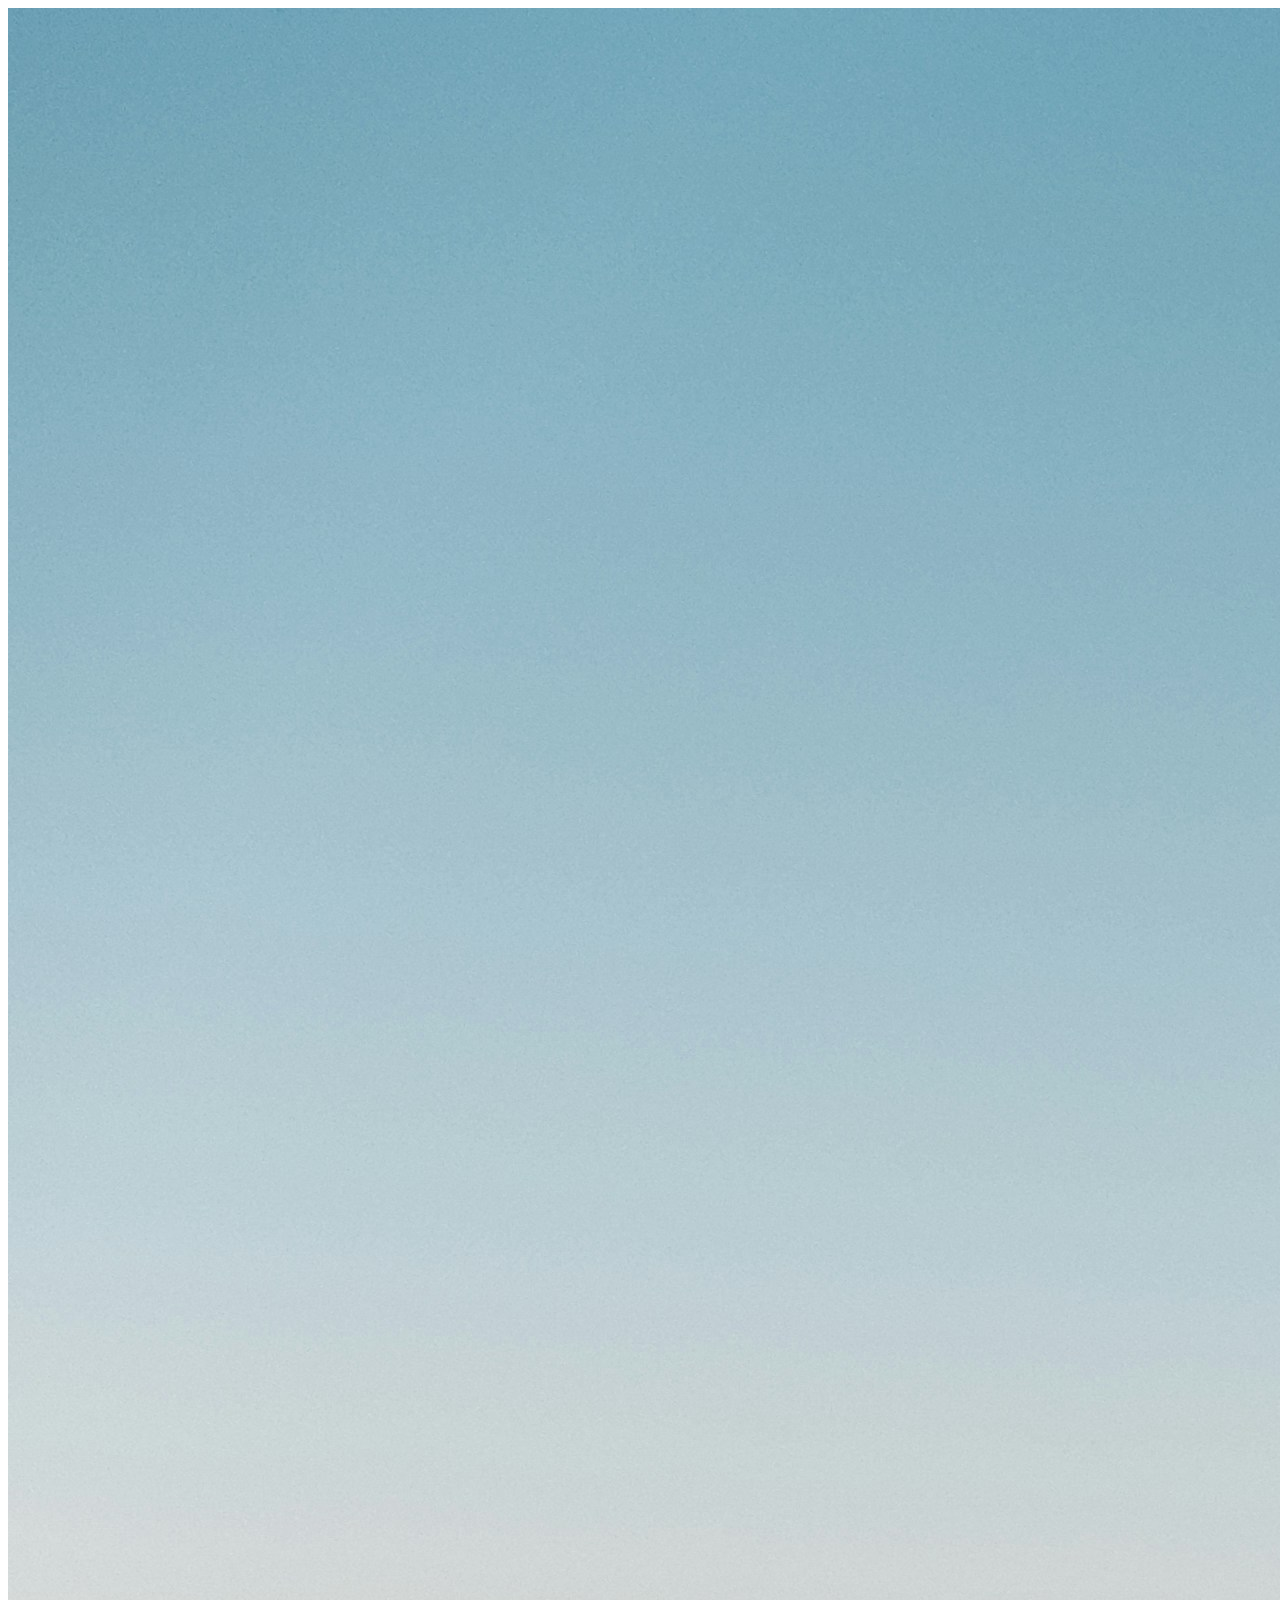
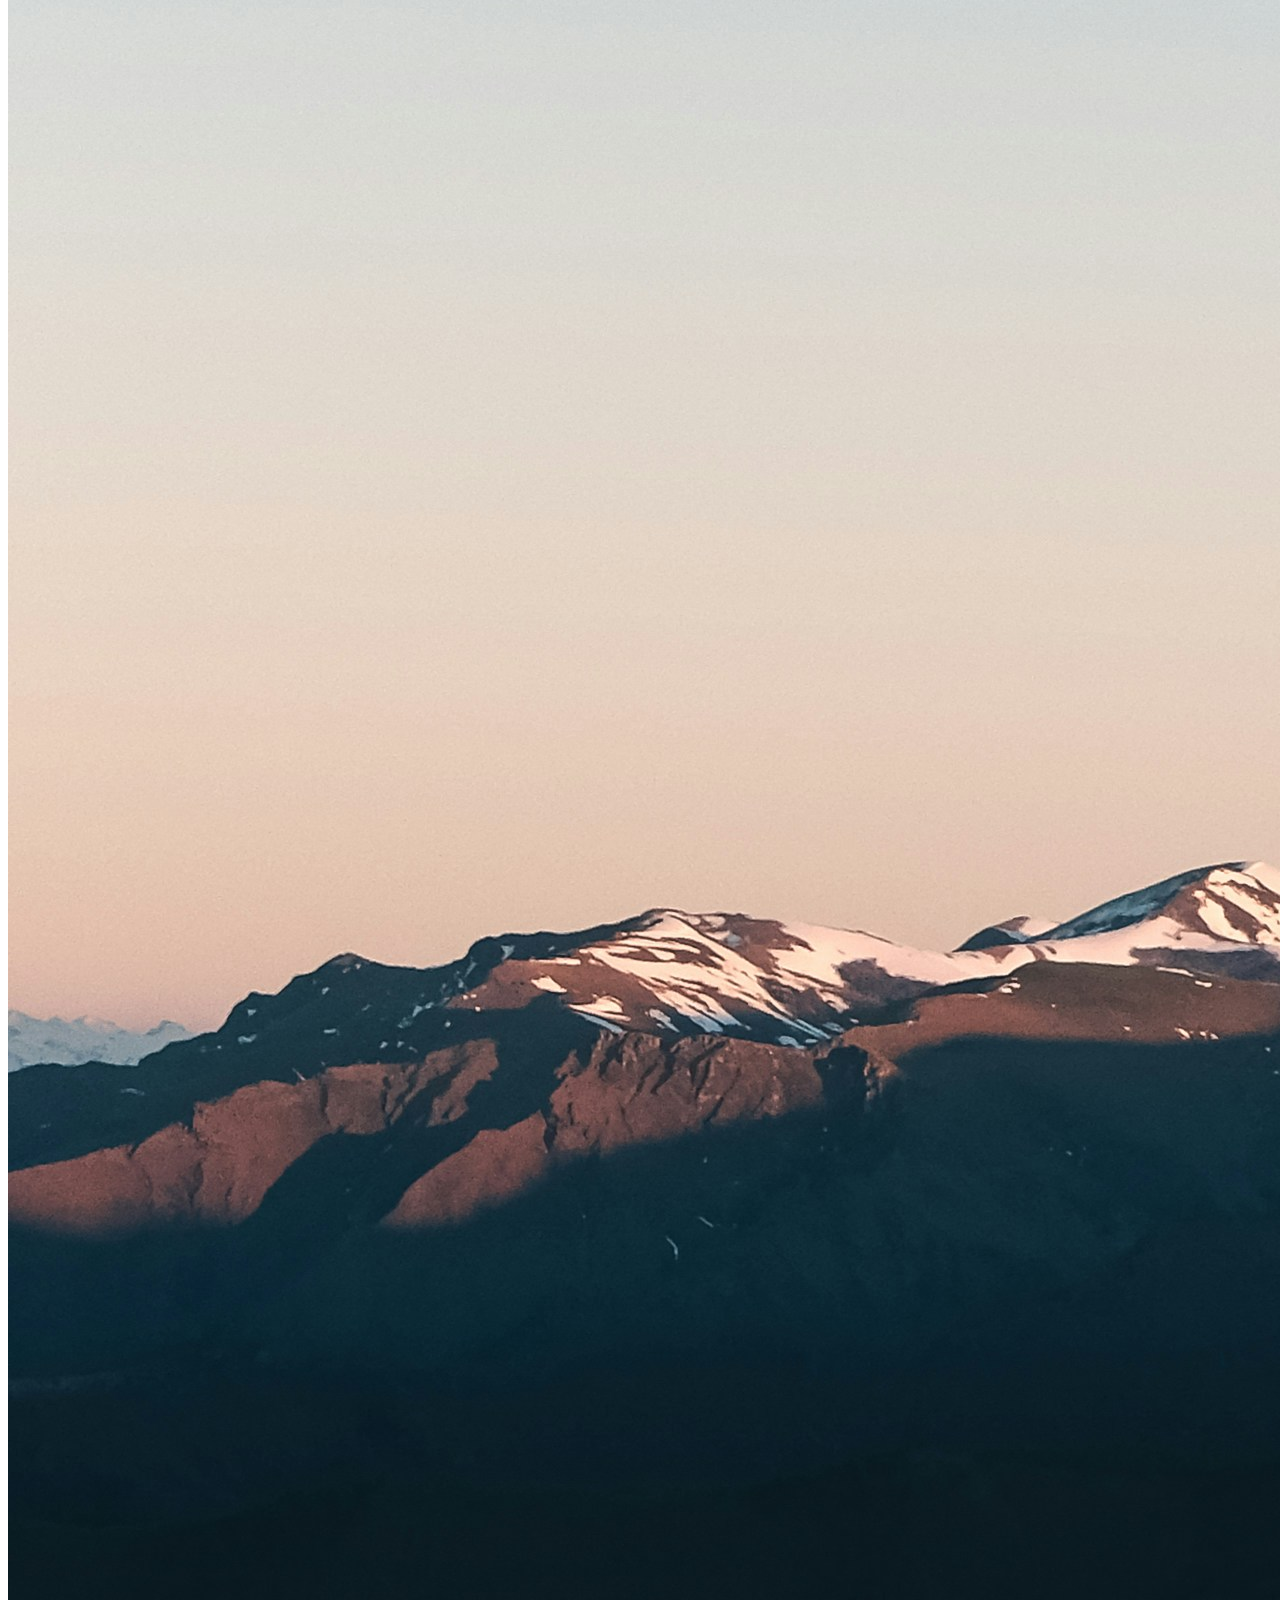
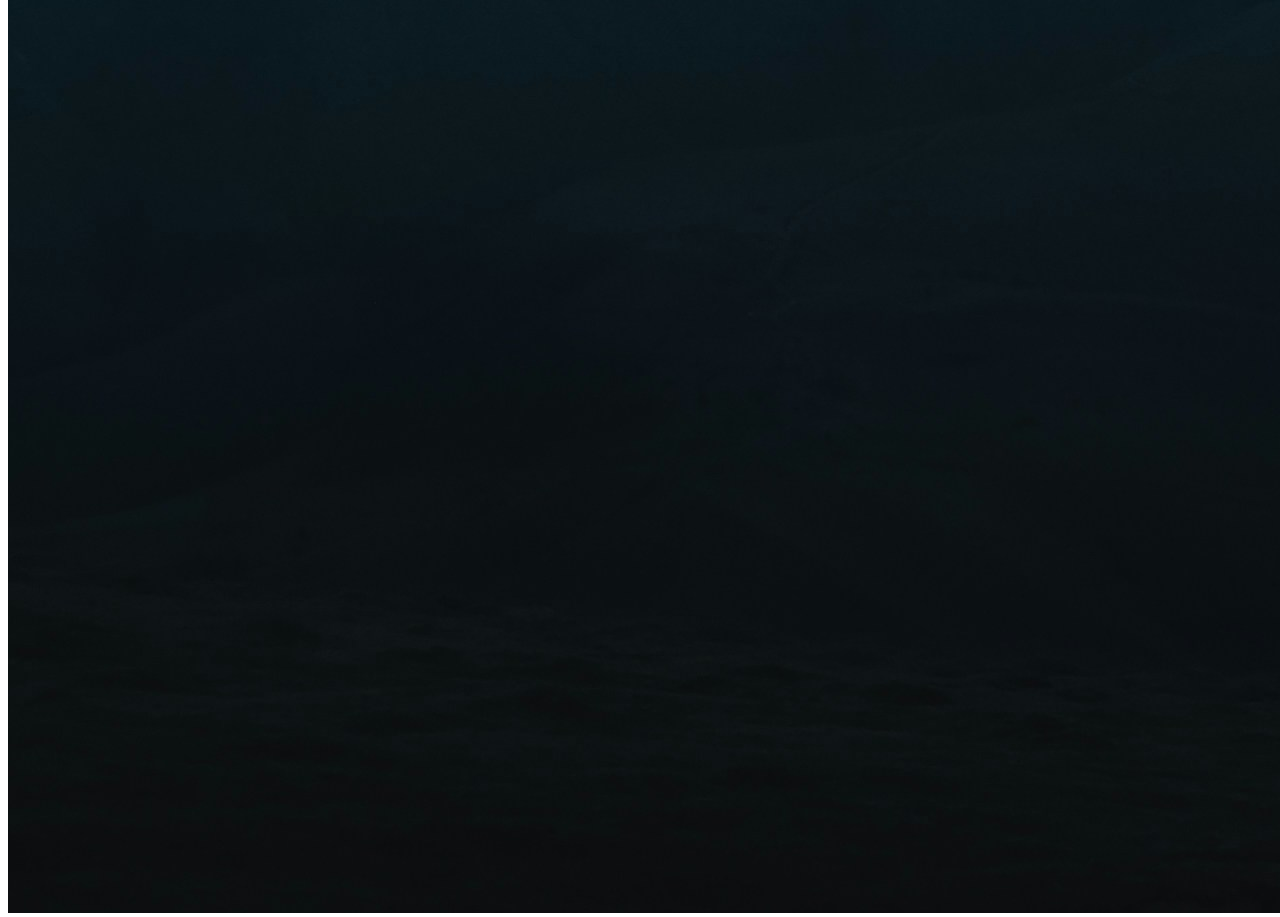
==== index.html @ cf9cd43f "portal page path fix" ====
<!DOCTYPE html>
<html lang="en">
<head>
    <meta charset="UTF-8">
    <meta name="viewport" content="width=device-width, initial-scale=1.0">
    <title>Document</title>

    <link rel="stylesheet" href="styles/styless.css">

</head>
<body>
    <!-- <a id="logo_link" href="index.html">
            <img class="logo" src="images/logo.png" alt="Dry Oar Logo">
        </a> -->
    
    
    <a href="#">
            <img src="images/damien-dufour-BUm3ke-GfPQ-unsplash.jpg" alt="">
    </a>

    
    <div class = back1>

    </div>
    
</body>
</html>
---- styles/styless.css ----
body {
    /* background-image: url('../images/damien-dufour-BUm3ke-GfPQ-unsplash.jpg'); */
    background-size: cover;
    /* background-position: center; */
    background-repeat: no-repeat;
    background-size: auto 100% ; 
    background-attachment: scroll;
    height: 500px ;
    width: 100%;
}
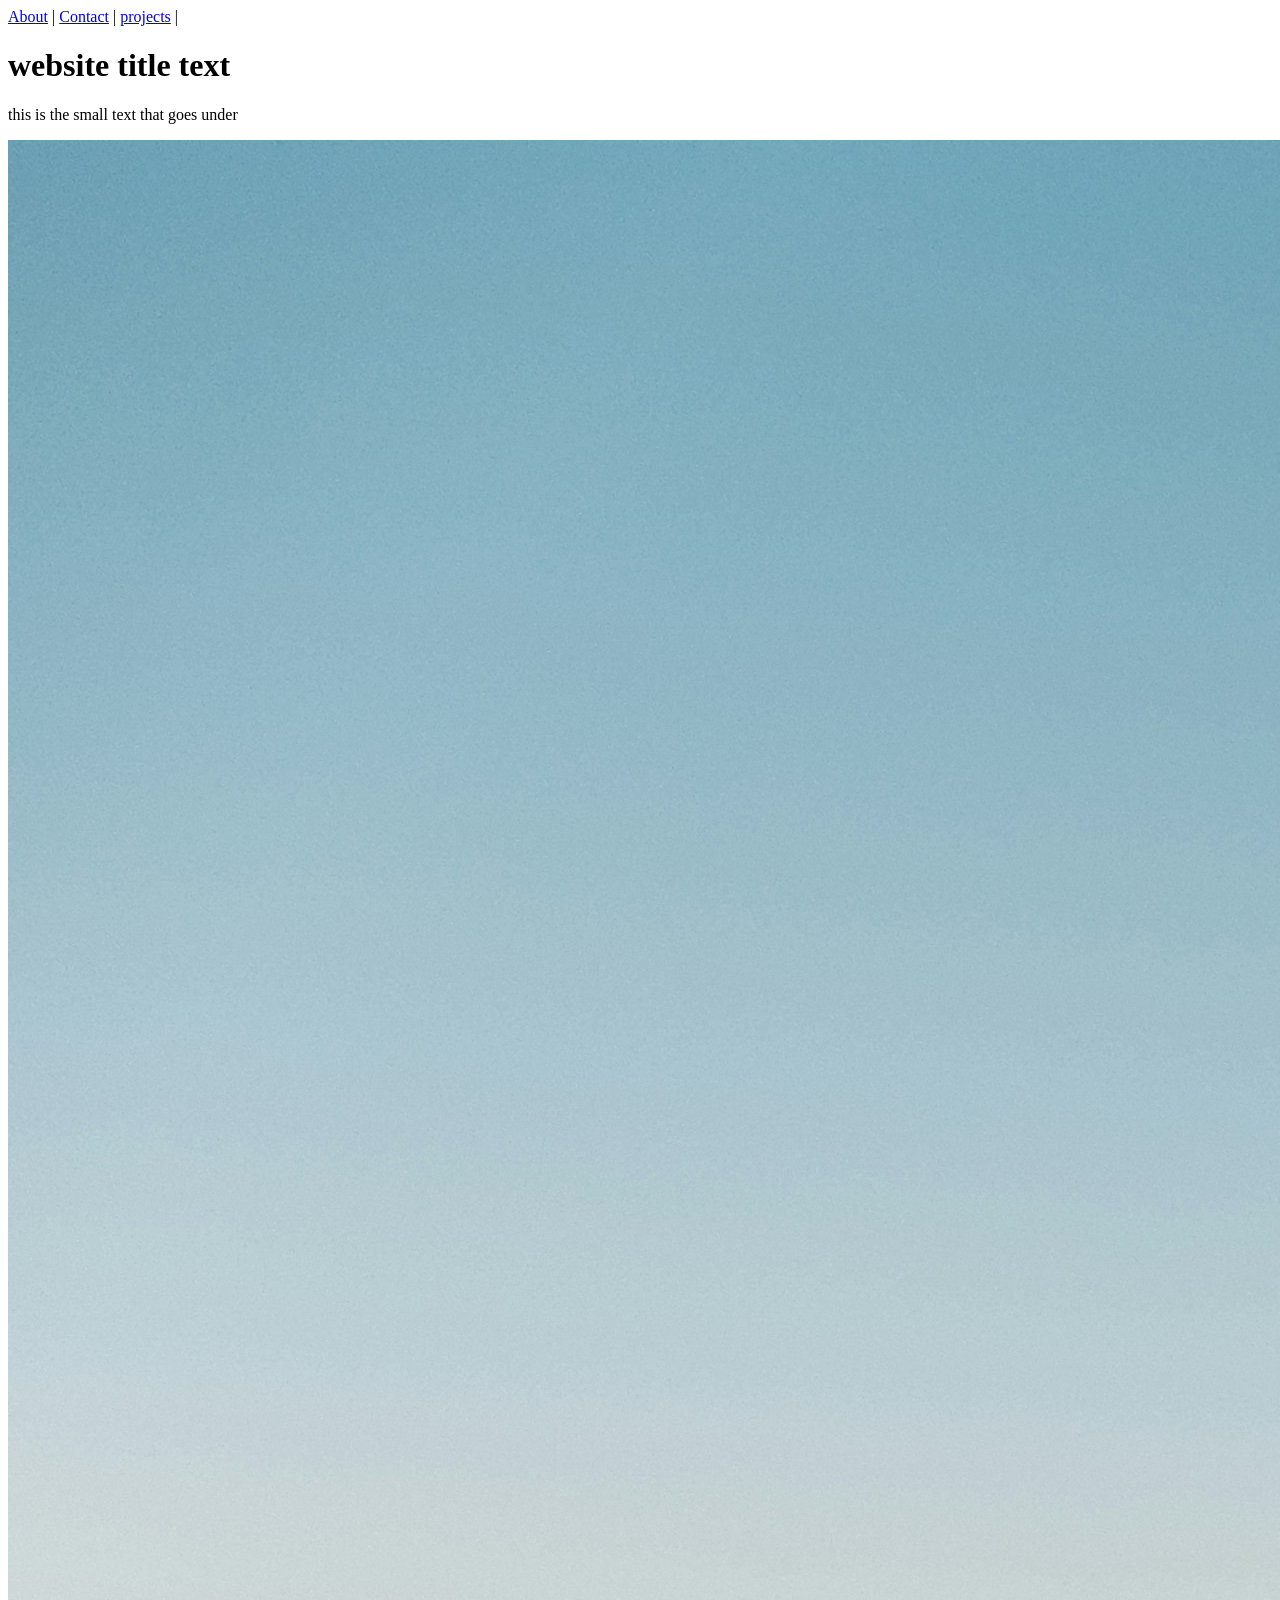
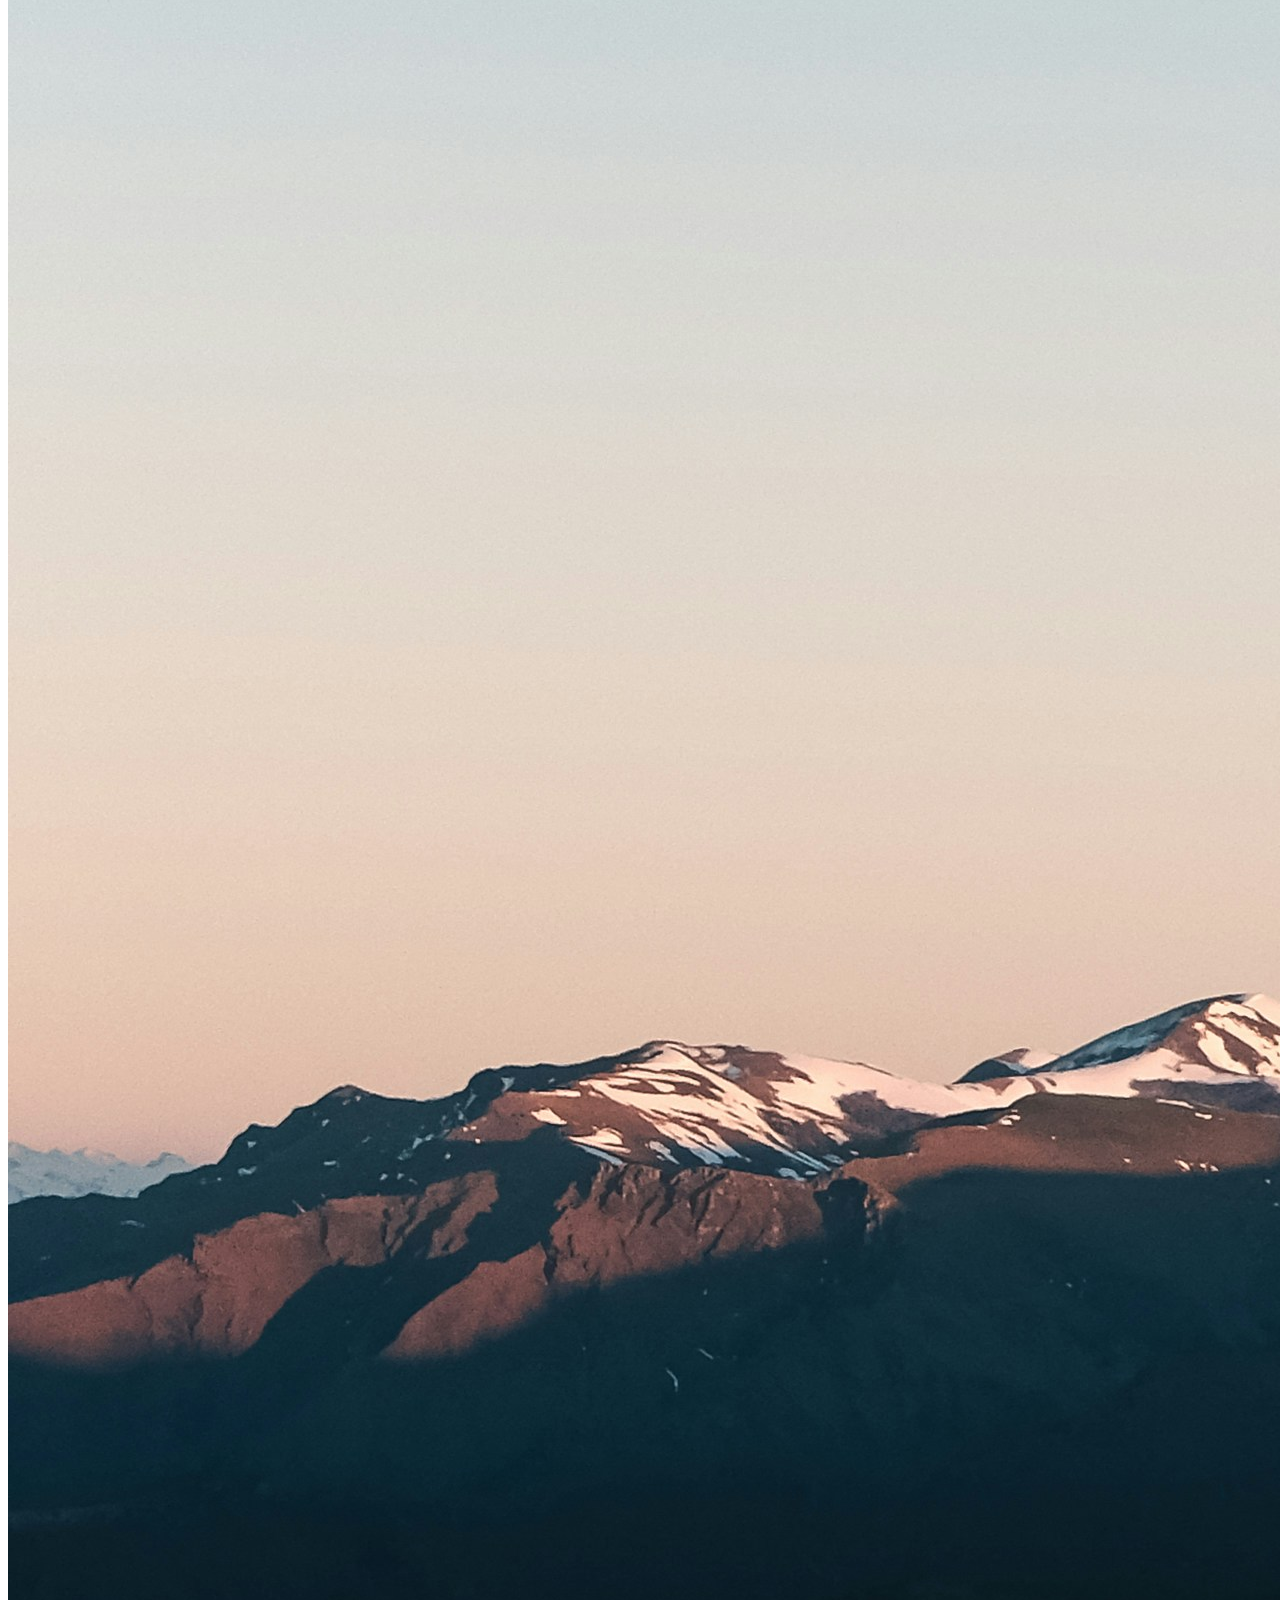
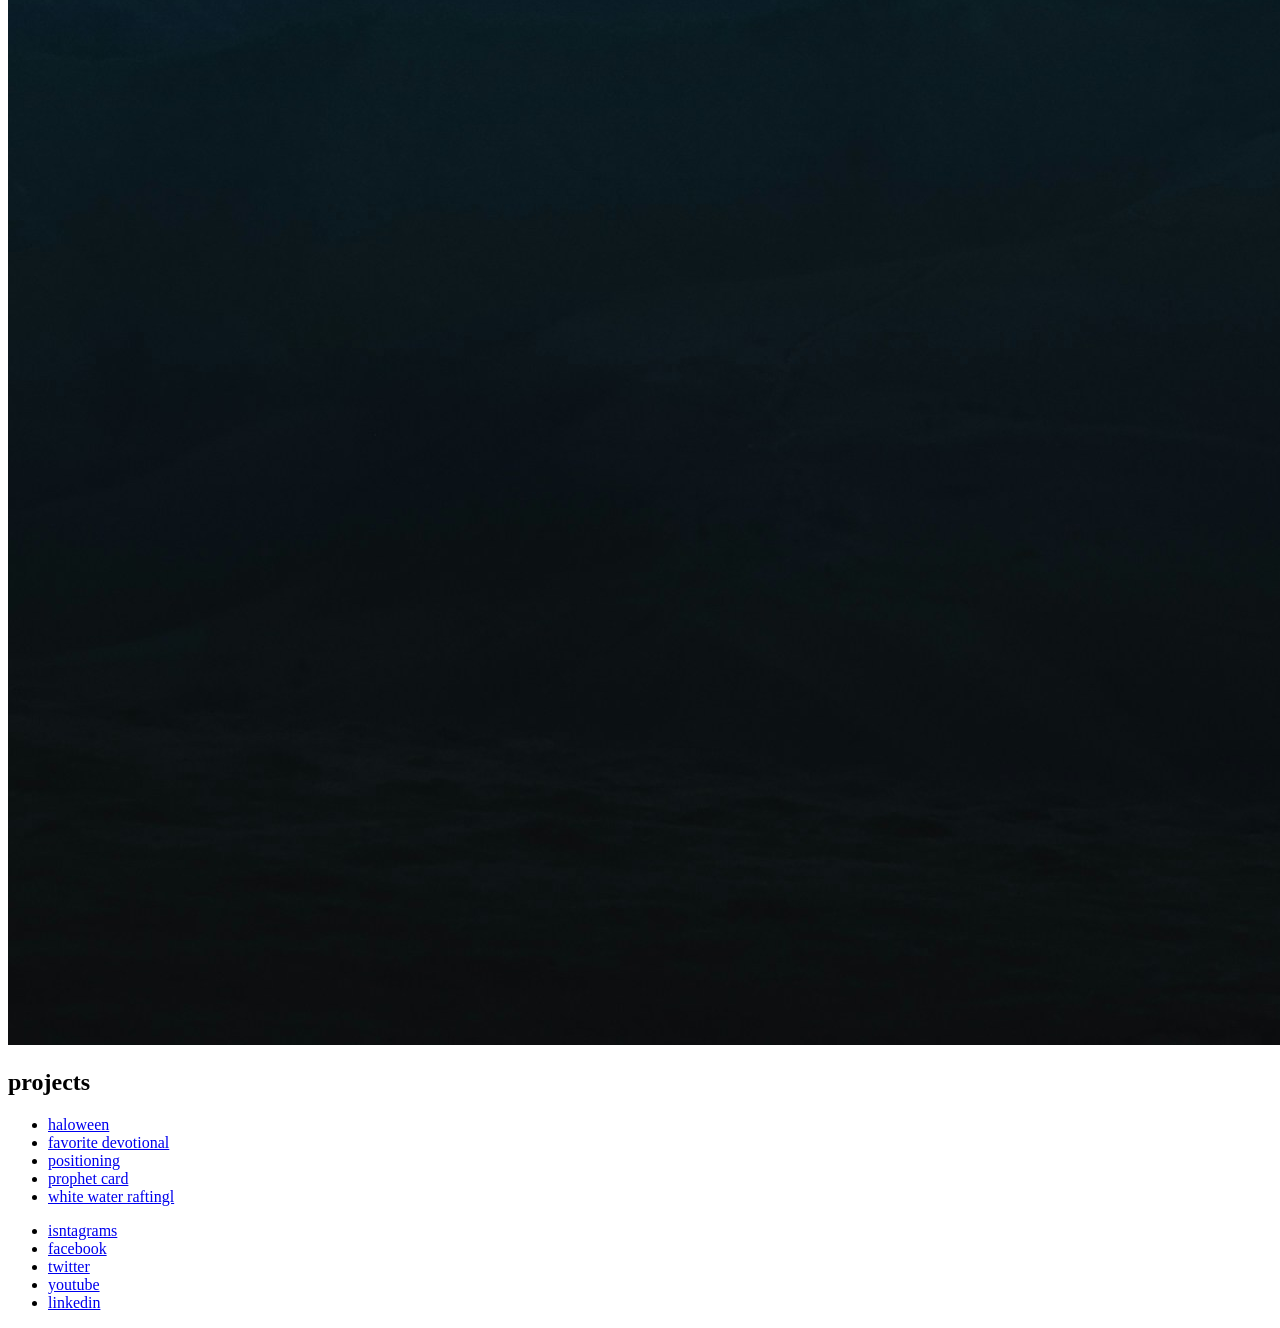
==== commit 7871cd54: "homepagedraft" ====
--- a/index.html
+++ b/index.html
@@ -5,23 +5,47 @@
     <meta name="viewport" content="width=device-width, initial-scale=1.0">
     <title>Document</title>
 
-    <link rel="stylesheet" href="styles/styless.css">
+    <link rel="stylesheet" href="homepageimages\styles\styless.css">
 
 </head>
 <body>
-    <!-- <a id="logo_link" href="index.html">
-            <img class="logo" src="images/logo.png" alt="Dry Oar Logo">
-        </a> -->
-    
-    
-    <a href="#">
-            <img src="images/damien-dufour-BUm3ke-GfPQ-unsplash.jpg" alt="">
-    </a>
 
     
-    <div class = back1>
+    <nav>
+        <a href="#about">About</a> | 
+        <a href="#contact">Contact</a> |
+        <a href="#contact">projects</a> | 
+    </nav>
+        <div class = stuff>
+            <h1>website title text</h1>
+            <p>this is the small text that goes under</p>
+            
+            <img src="/homepageimages/images/damien-dufour-BUm3ke-GfPQ-unsplash.jpg" alt="">
+            
+            <div class = projects>
+                <h2>projects</h2>
+                    <ul>
+                        <li><a href="halloween\index.html">haloween</a></li>
+                        <li><a href="ice\favorite_devo\favdevo.html">favorite devotional</a></li>
+                        <li><a href="positioning\positioning.html">positioning</a></li>
+                        <li><a href="prophet cards\index.html">prophet card</a></li>
+                        <li><a href="wwr\index.html">white water raftingl</a></li>
+                    </ul>
+    
+            </div>
+            
+        </div>
 
-    </div>
-    
+<footer class = socials>
+    <ul>
+        <li><a href="#">isntagrams</a></li>
+        <li><a href="#">facebook</a></li>
+        <li><a href="#">twitter</a></li>
+        <li><a href="#">youtube</a></li>
+        <li><a href="#">linkedin</a></li>
+    </ul>
+
+
+</footer>
 </body>
 </html>
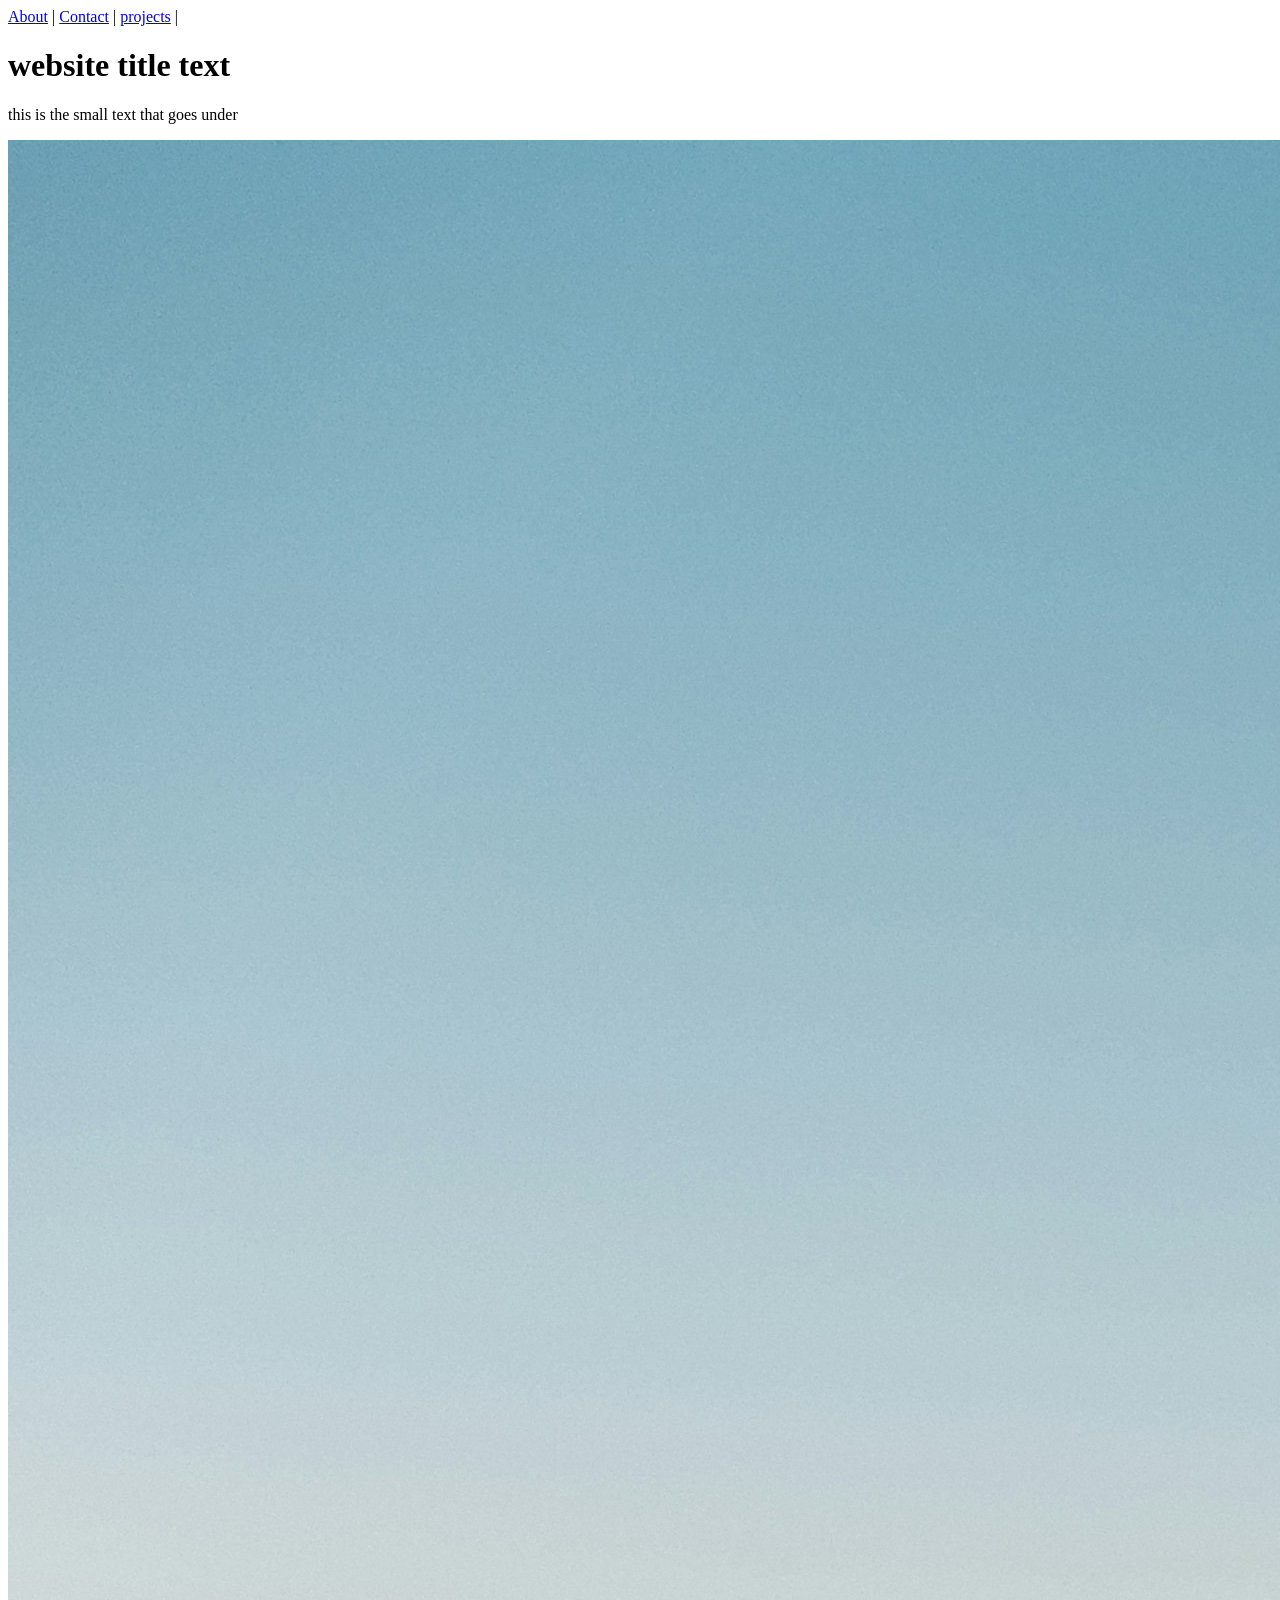
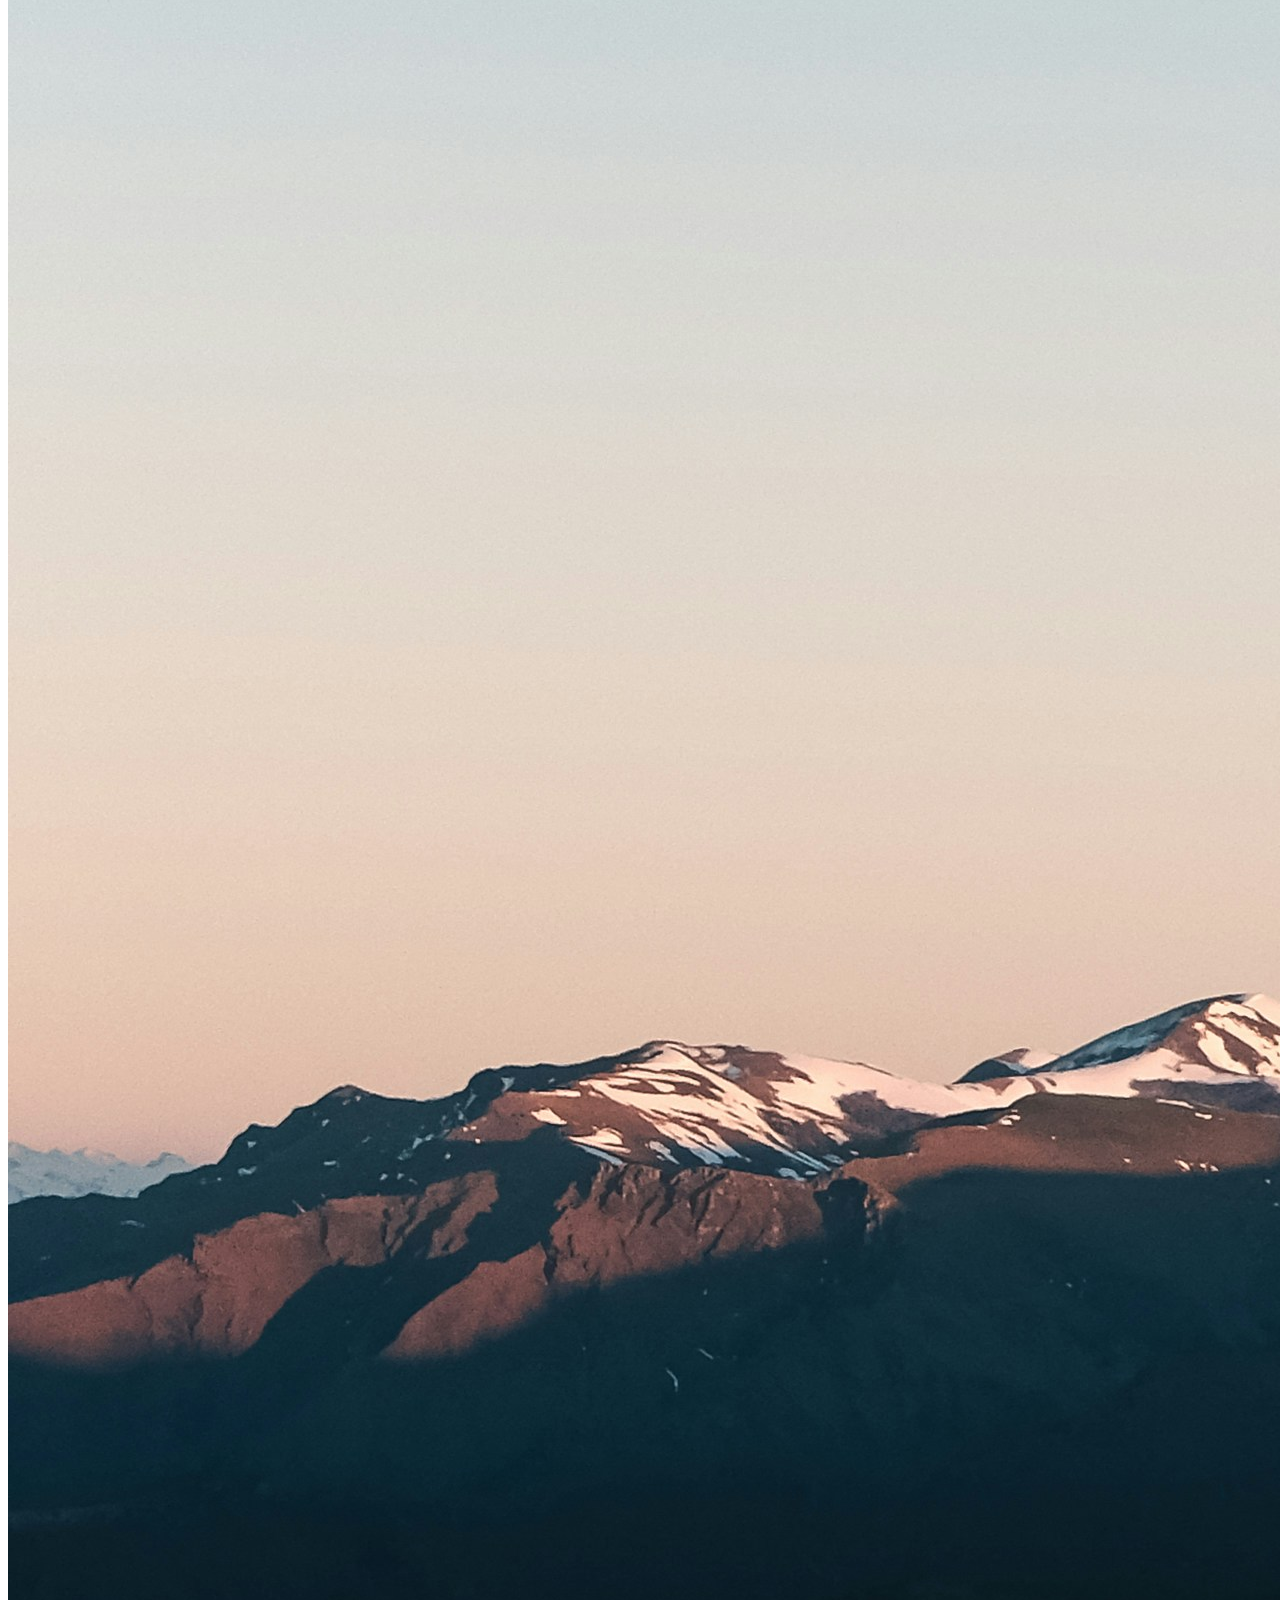
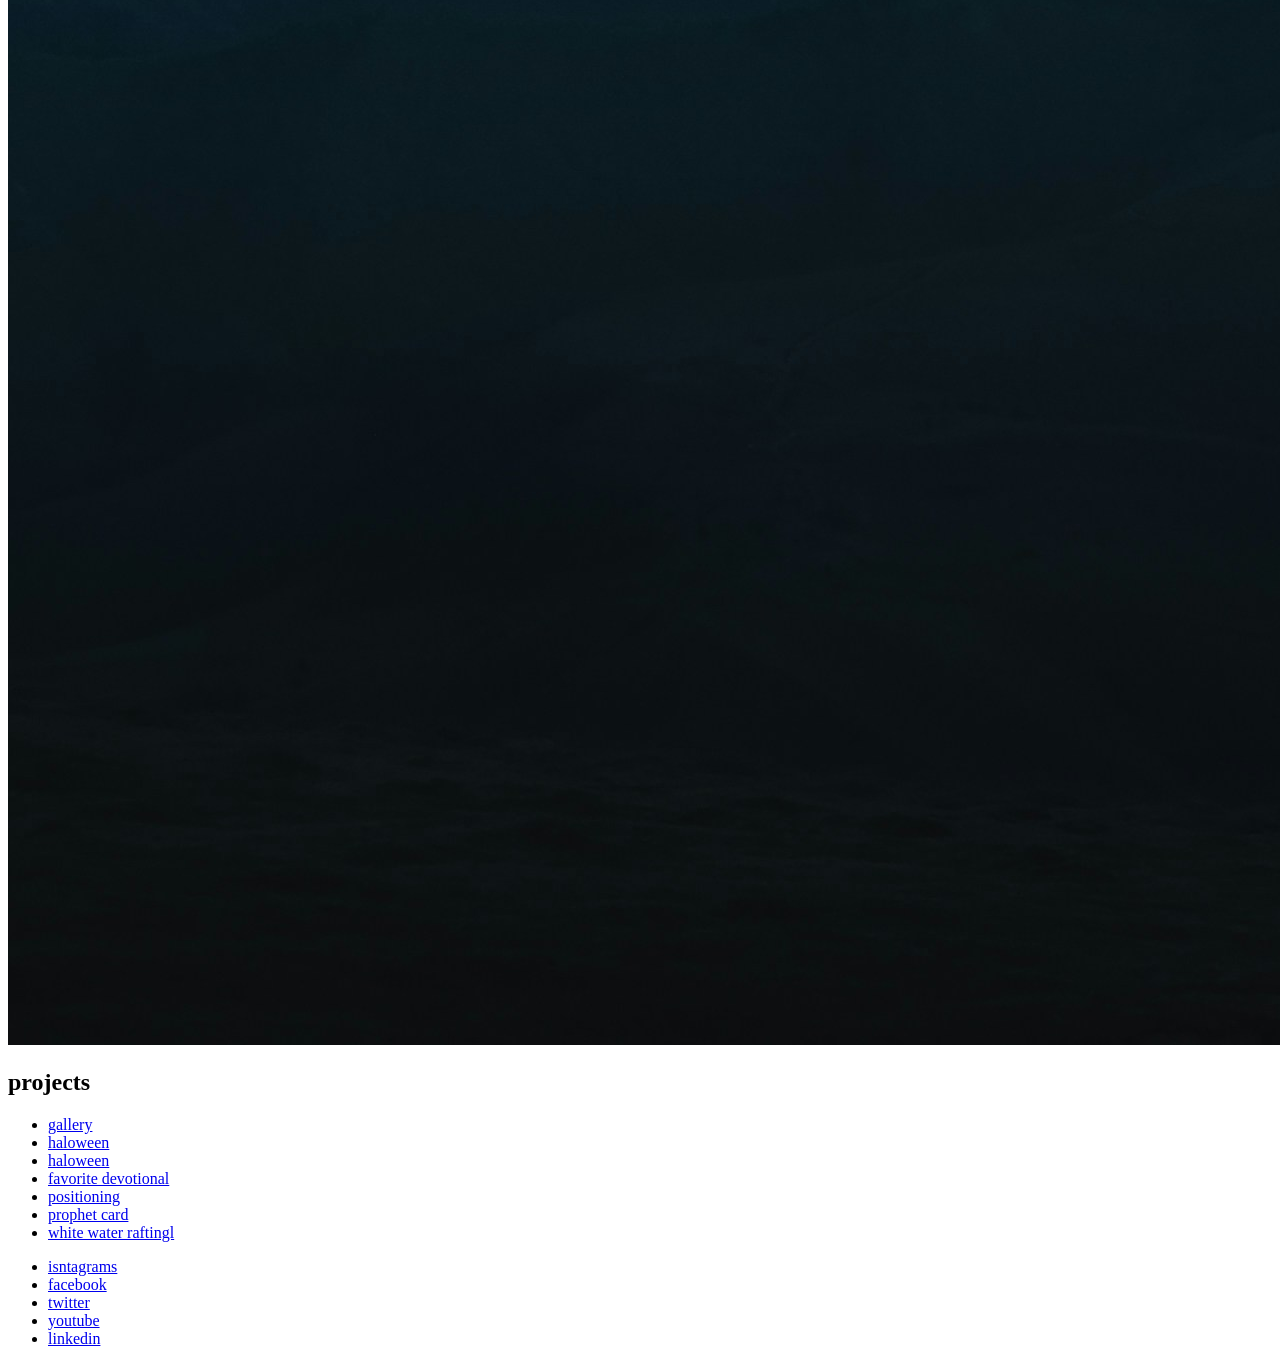
==== commit 92ae1119: "schoolworkstuff" ====
--- a/index.html
+++ b/index.html
@@ -25,6 +25,8 @@
             <div class = projects>
                 <h2>projects</h2>
                     <ul>
+                        <li><a href="gallery/gallery.html">gallery</a></li>
+                        <li><a href="halloween\index.html">haloween</a></li>
                         <li><a href="halloween\index.html">haloween</a></li>
                         <li><a href="ice\favorite_devo\favdevo.html">favorite devotional</a></li>
                         <li><a href="positioning\positioning.html">positioning</a></li>
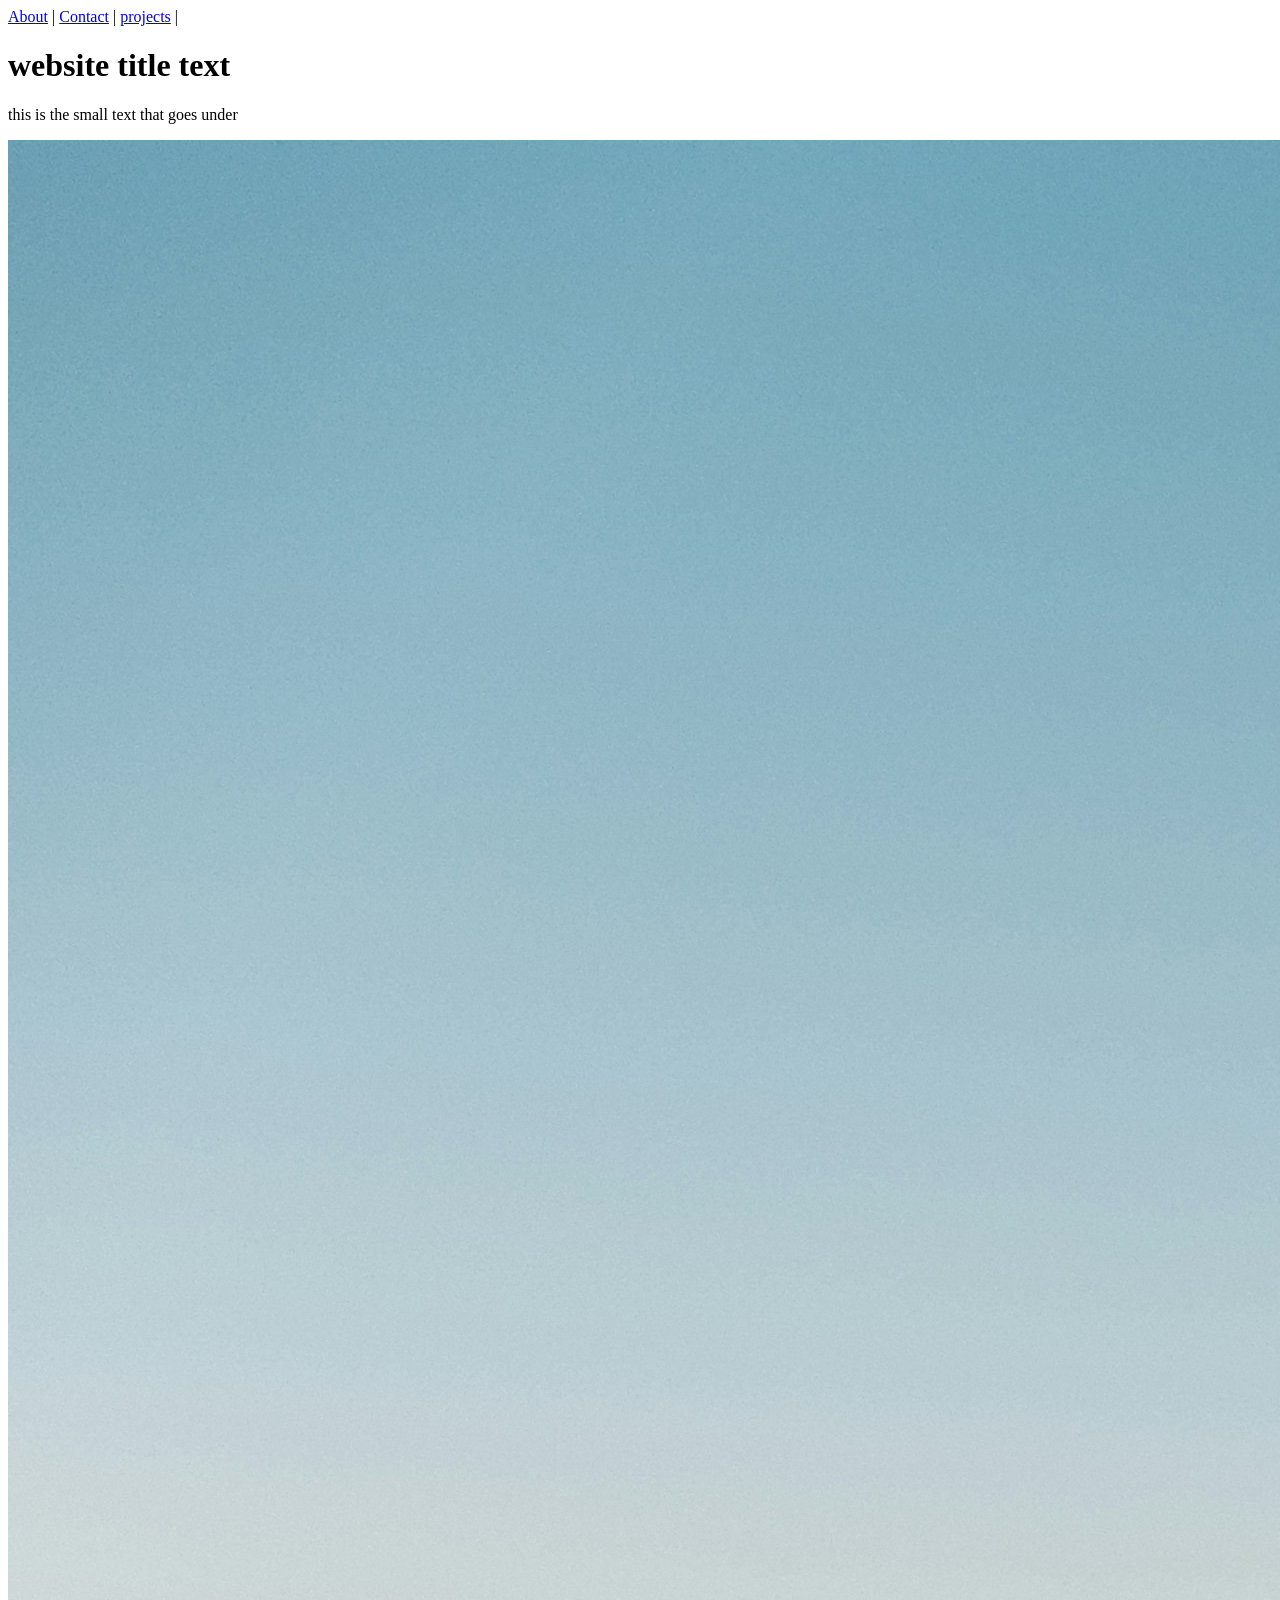
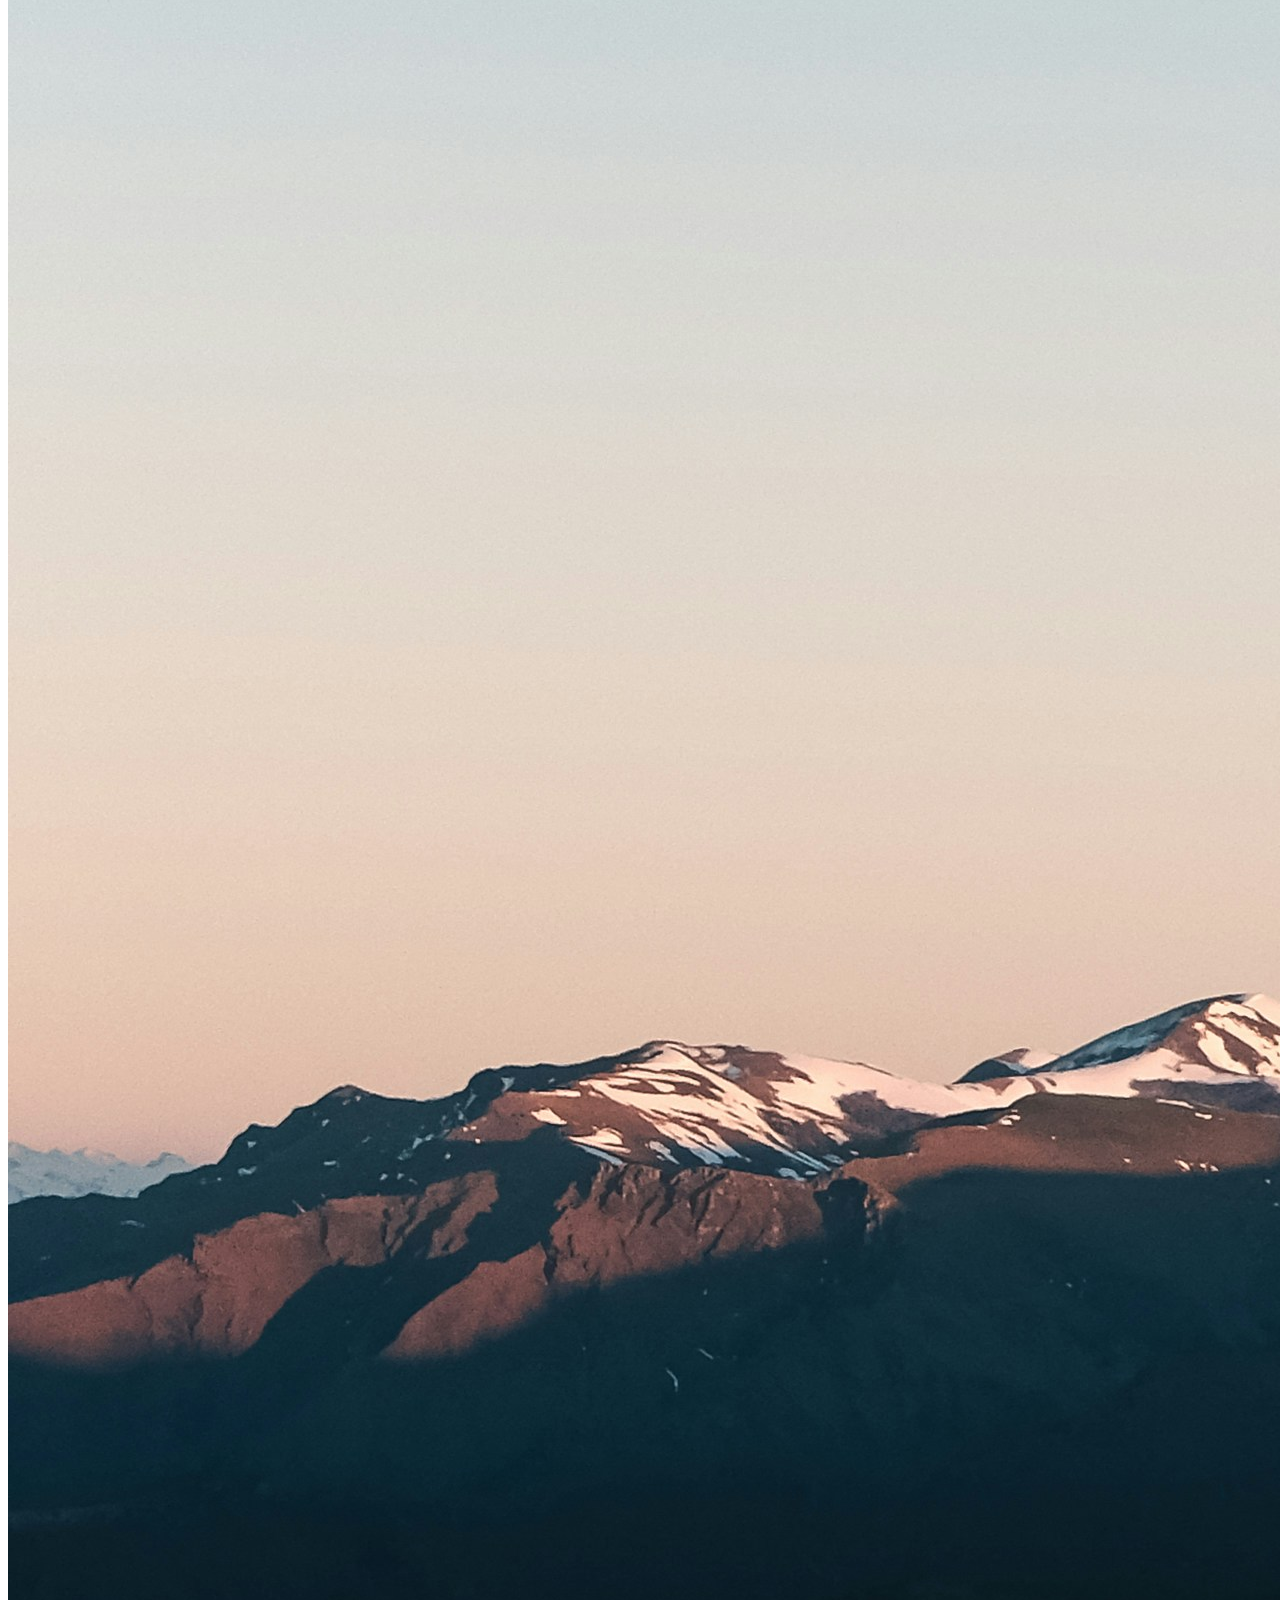
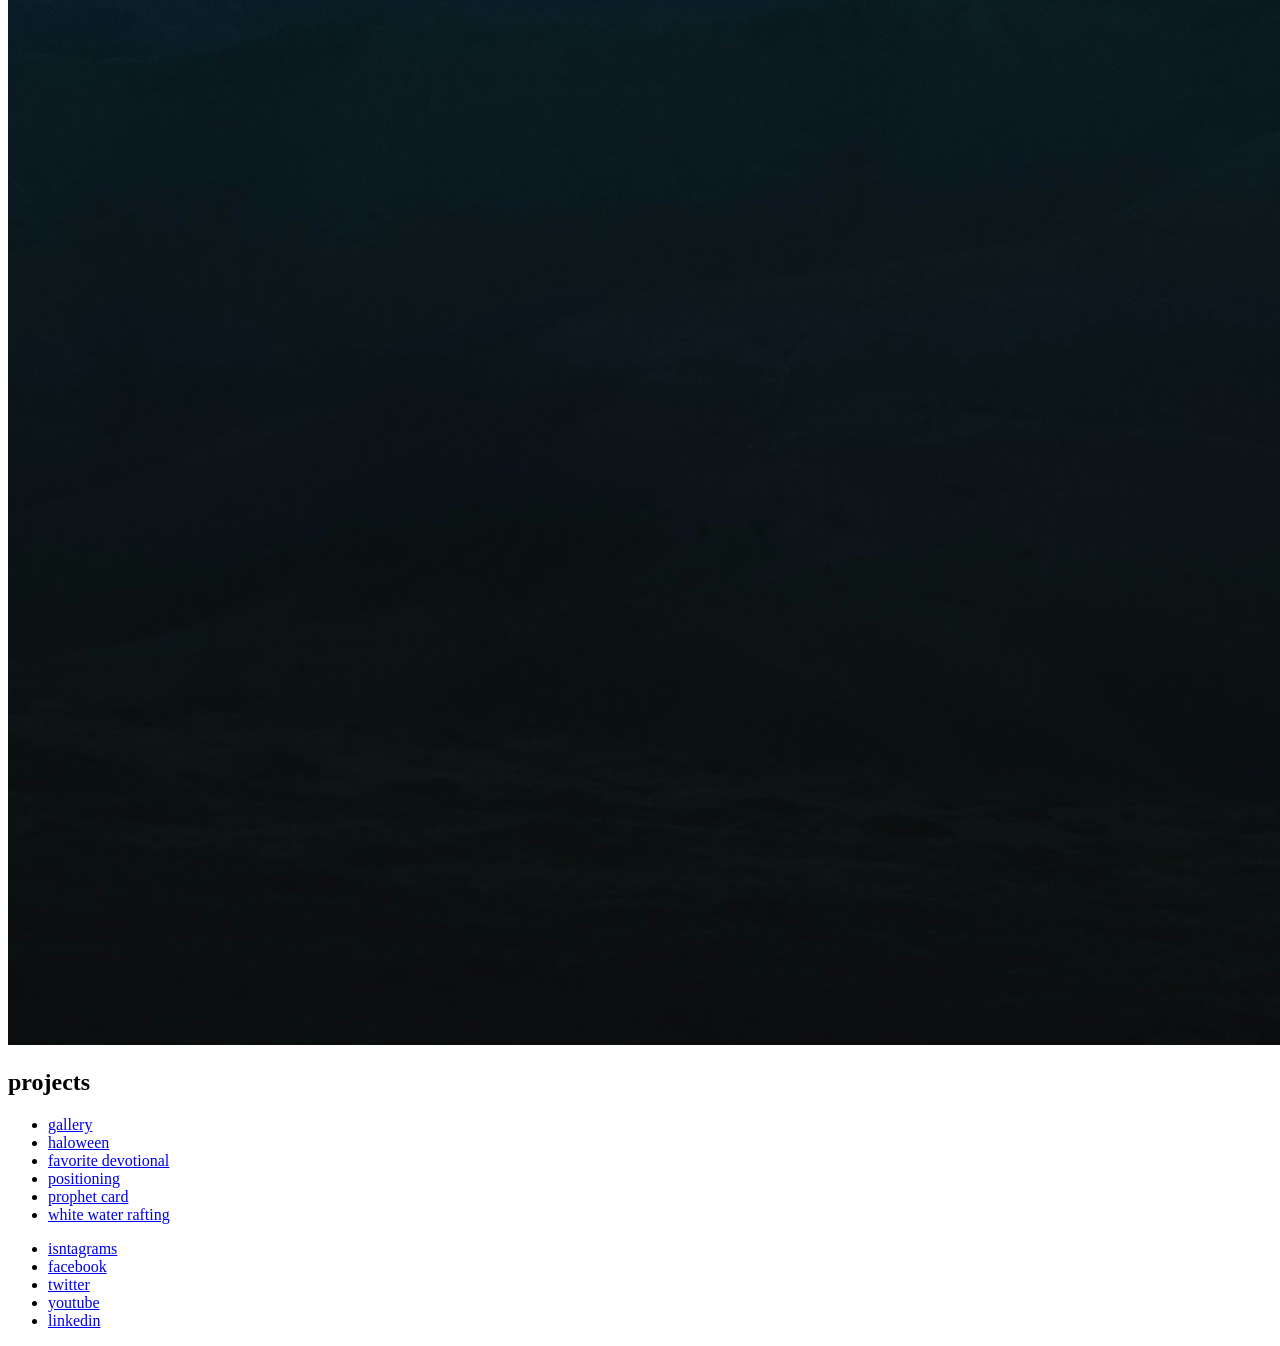
==== commit 1fb04ce2: "sitefix" ====
--- a/index.html
+++ b/index.html
@@ -27,11 +27,10 @@
                     <ul>
                         <li><a href="gallery/gallery.html">gallery</a></li>
                         <li><a href="halloween\index.html">haloween</a></li>
-                        <li><a href="halloween\index.html">haloween</a></li>
                         <li><a href="ice\favorite_devo\favdevo.html">favorite devotional</a></li>
                         <li><a href="positioning\positioning.html">positioning</a></li>
                         <li><a href="prophet cards\index.html">prophet card</a></li>
-                        <li><a href="wwr\index.html">white water raftingl</a></li>
+                        <li><a href="wwr\index.html">white water rafting</a></li>
                     </ul>
     
             </div>
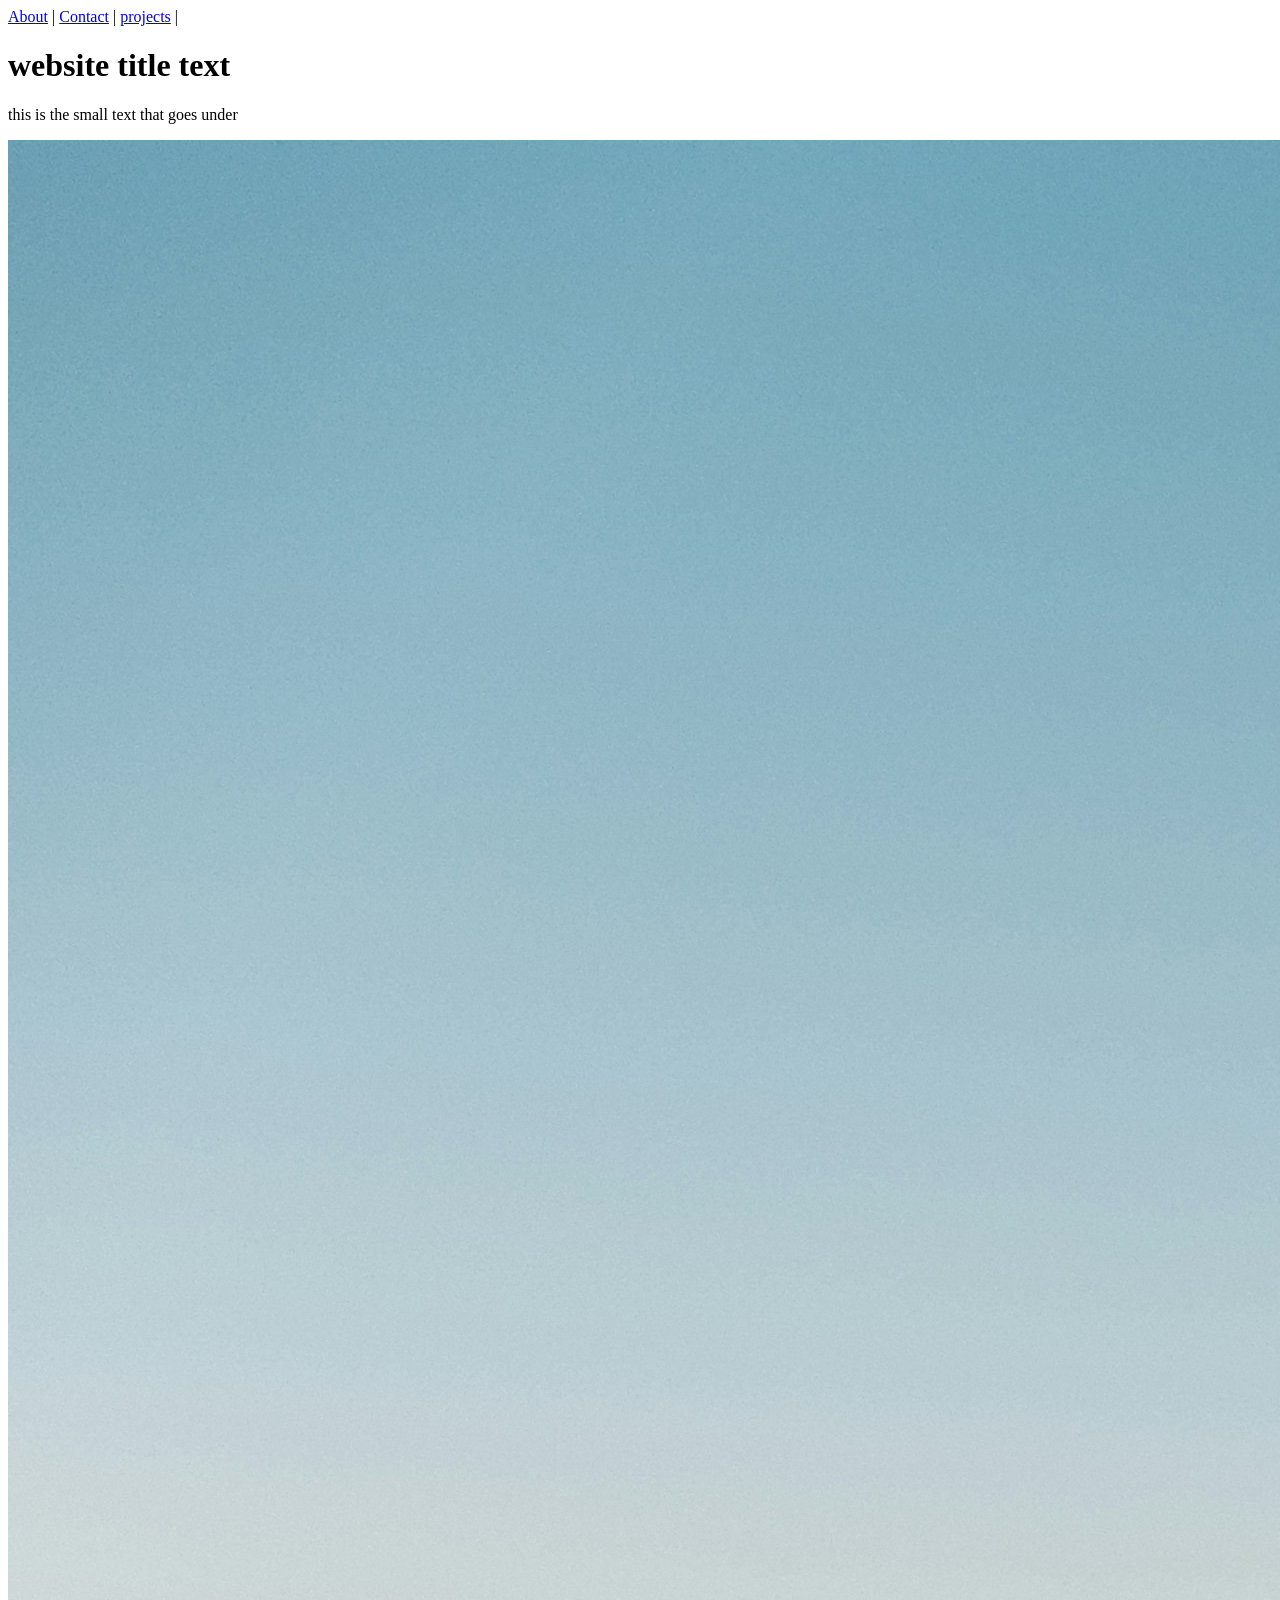
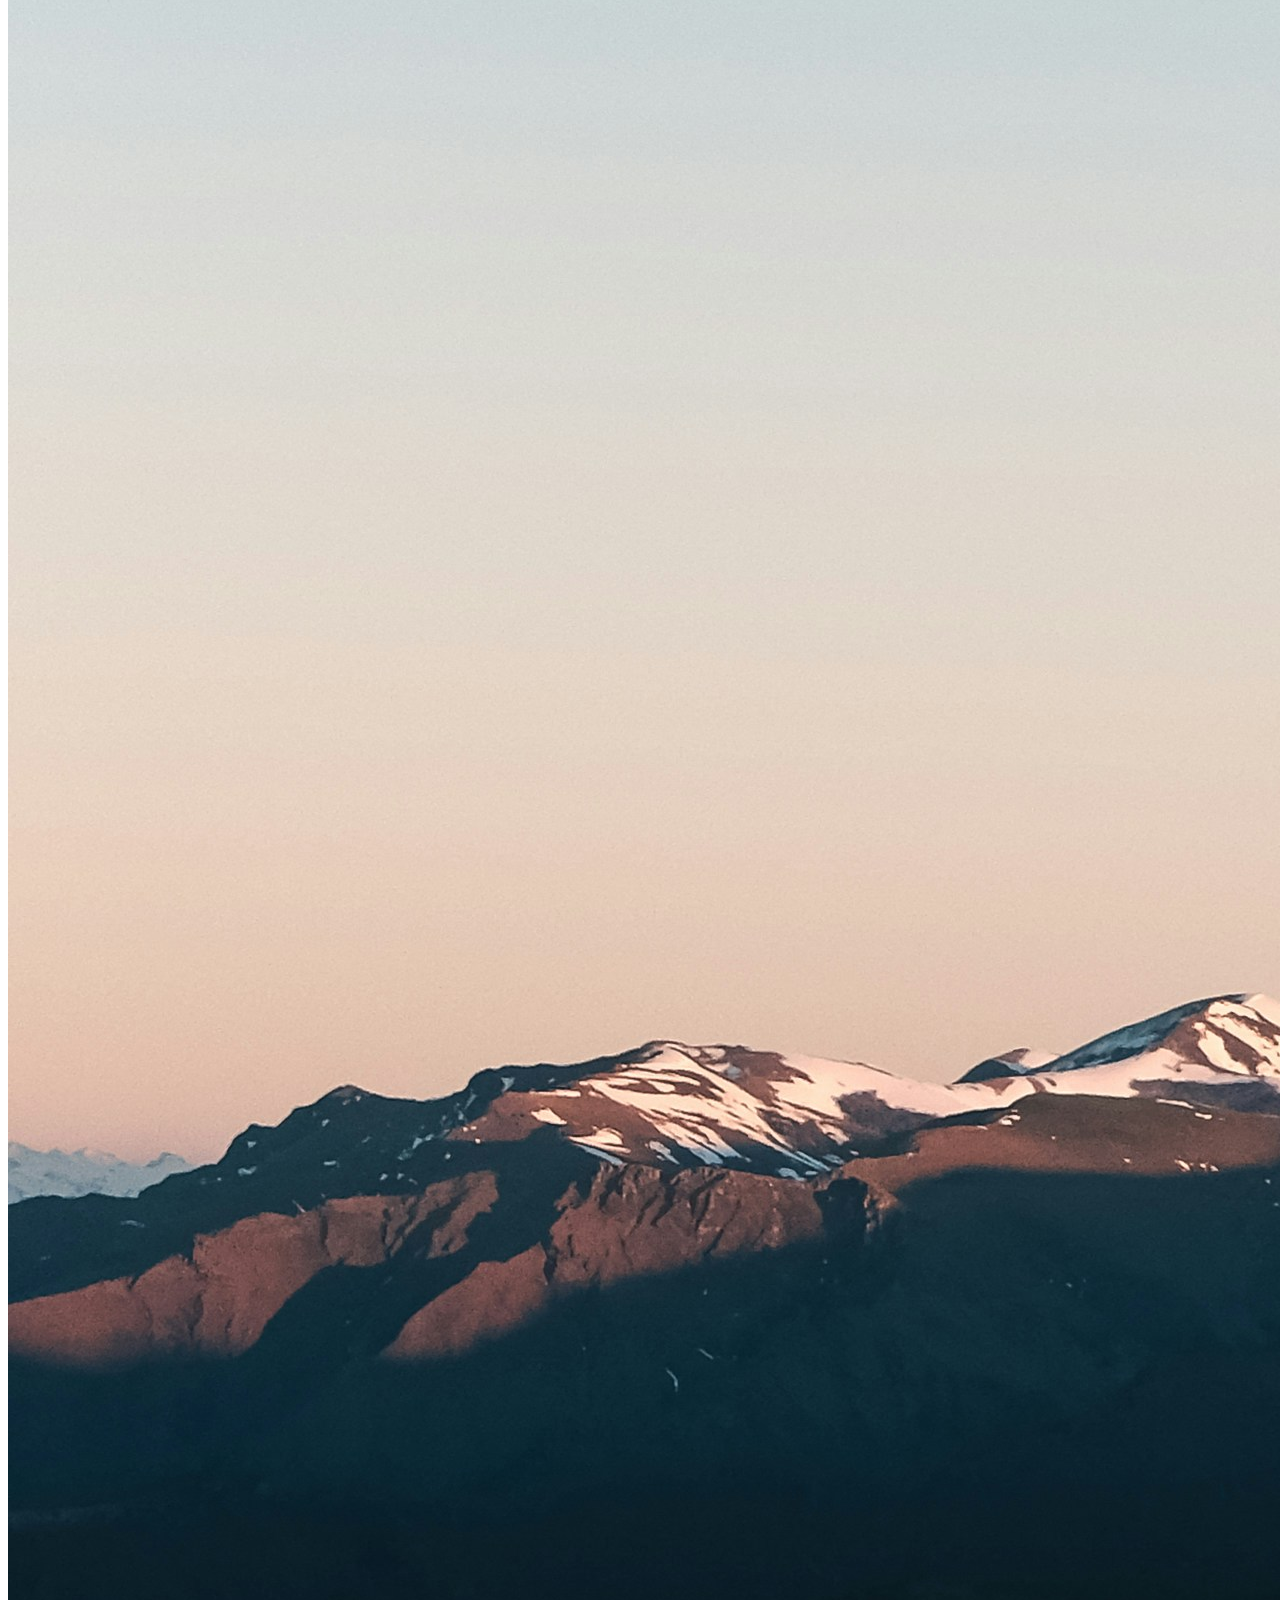
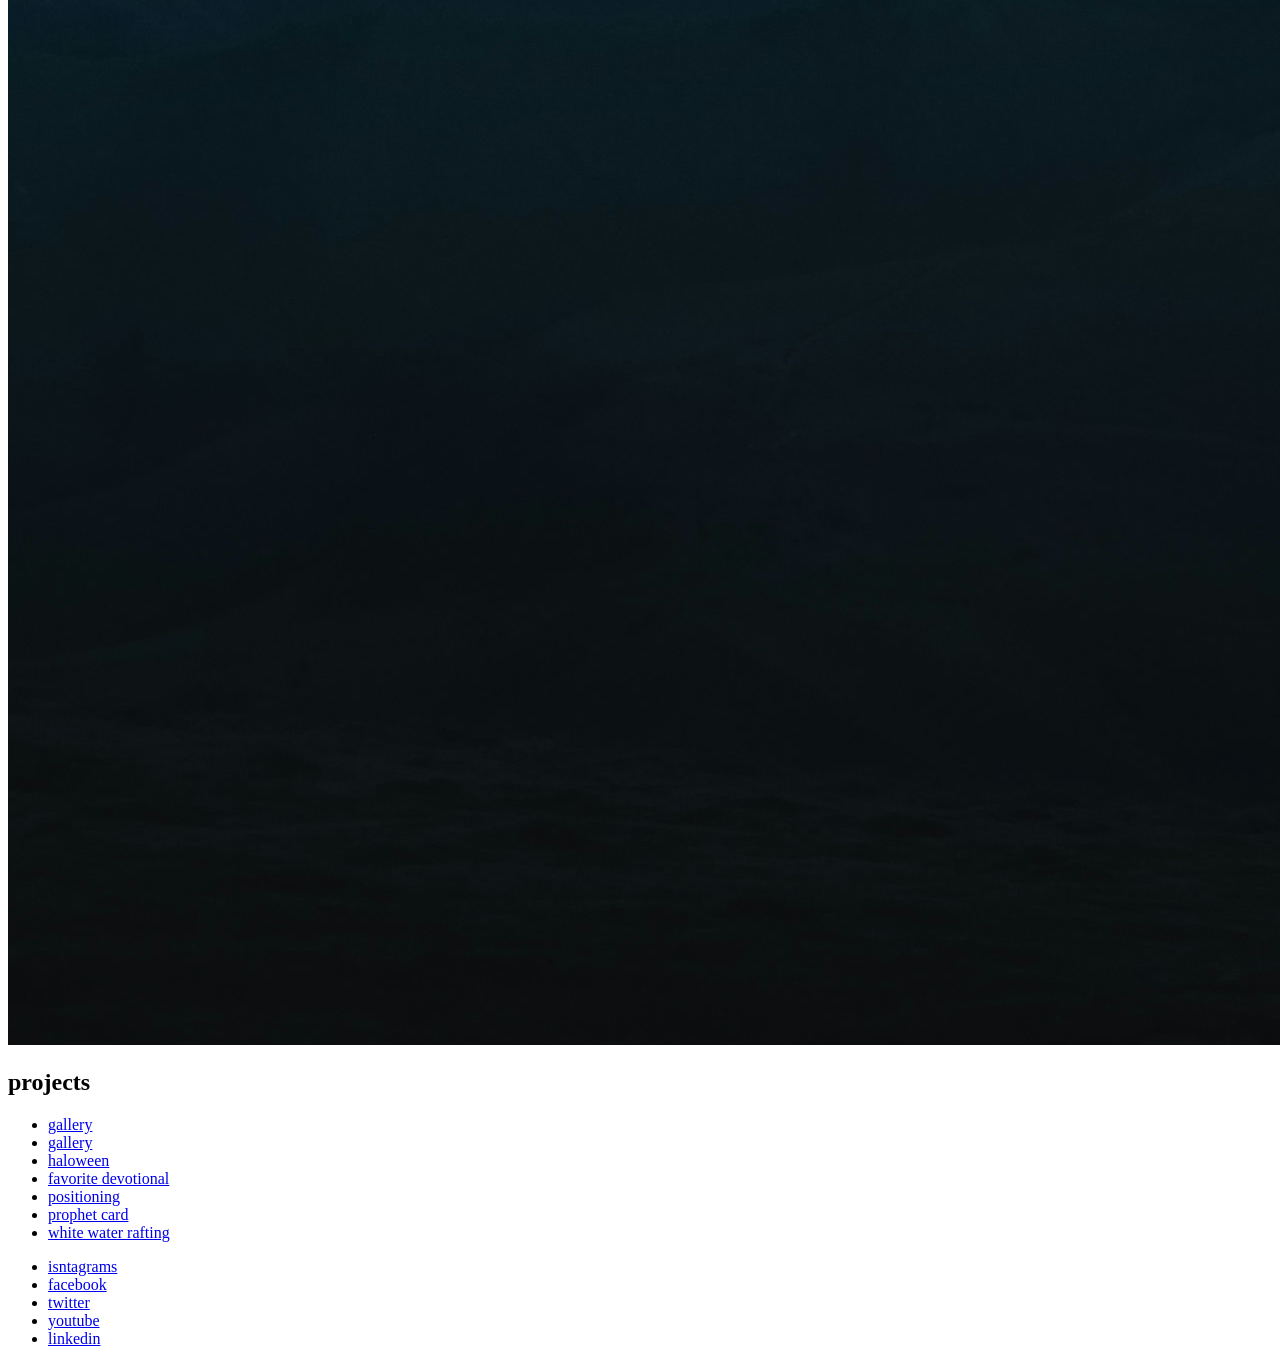
==== commit 0a0242db: "W10 - Client/Developer Team Project - Hiring and Setup" ====
--- a/index.html
+++ b/index.html
@@ -25,6 +25,7 @@
             <div class = projects>
                 <h2>projects</h2>
                     <ul>
+                        <li><a href="Jaynes/index.html">gallery</a></li>
                         <li><a href="gallery/gallery.html">gallery</a></li>
                         <li><a href="halloween\index.html">haloween</a></li>
                         <li><a href="ice\favorite_devo\favdevo.html">favorite devotional</a></li>
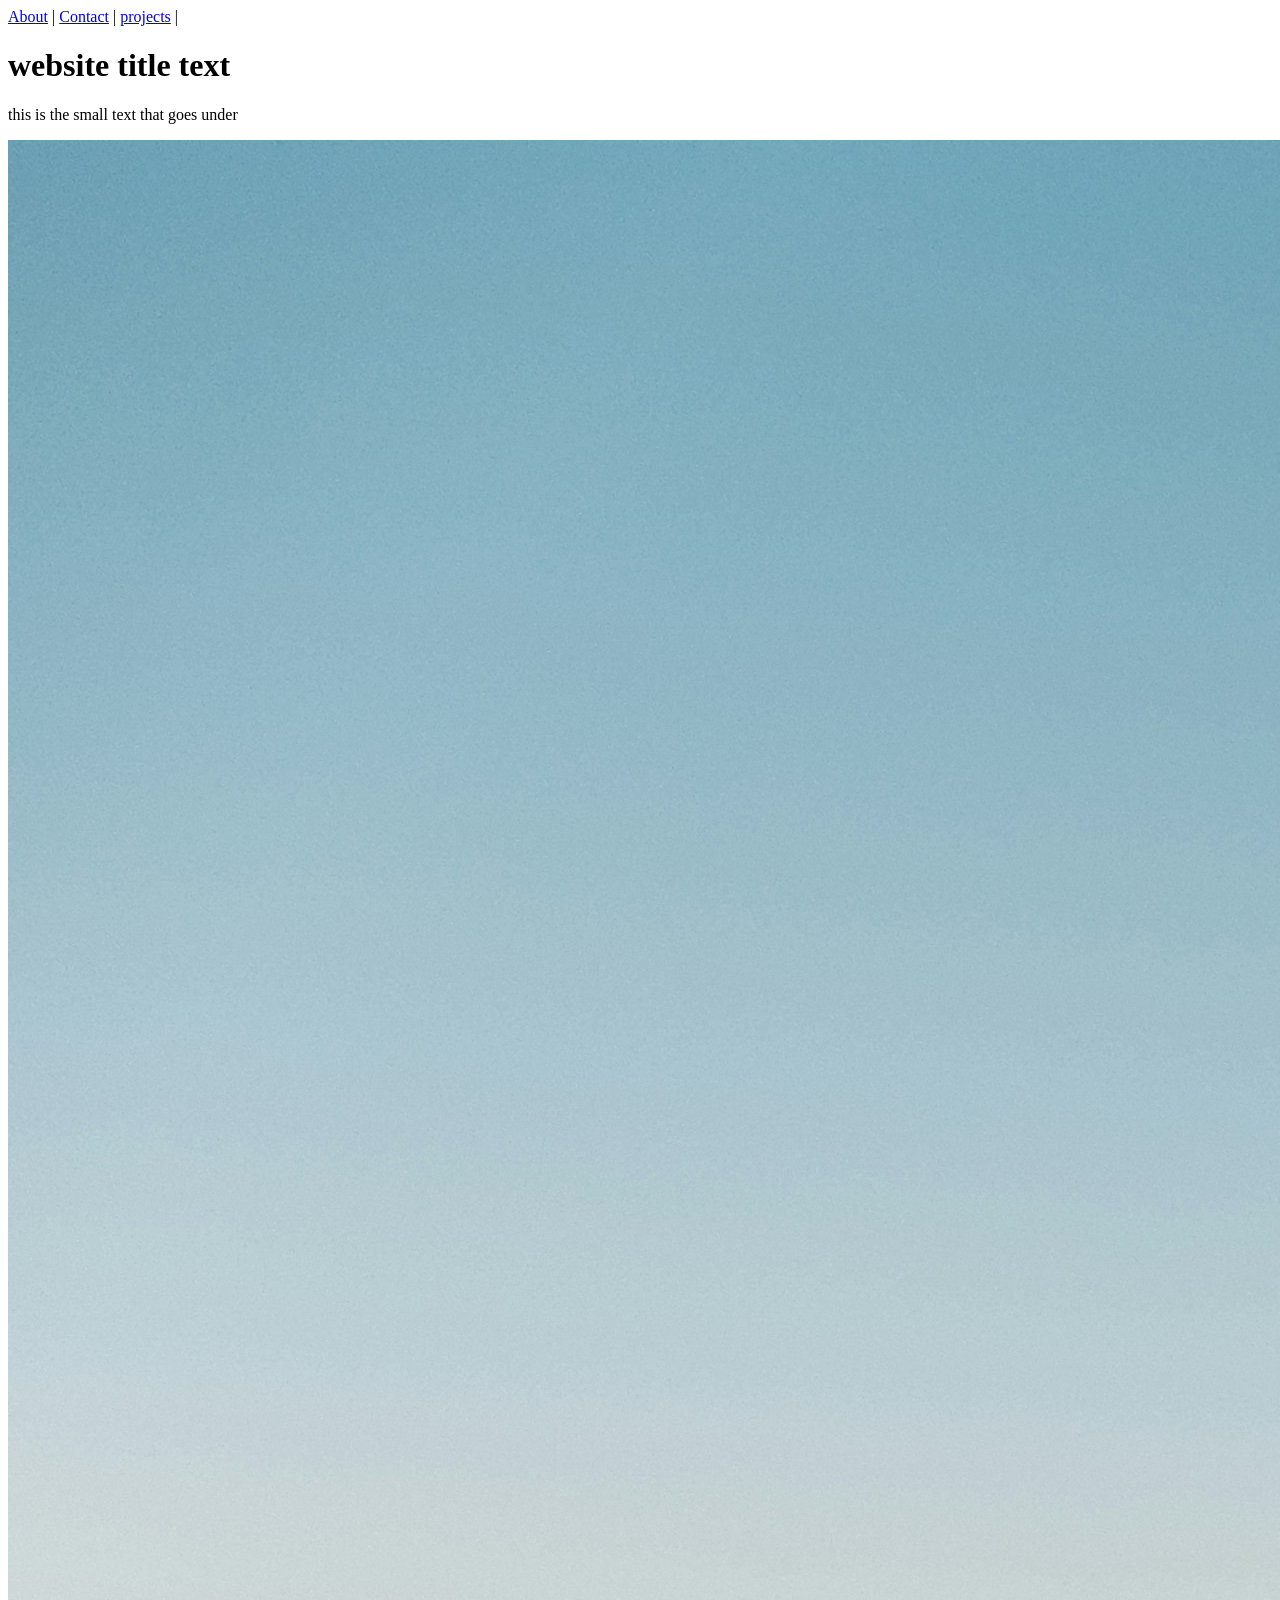
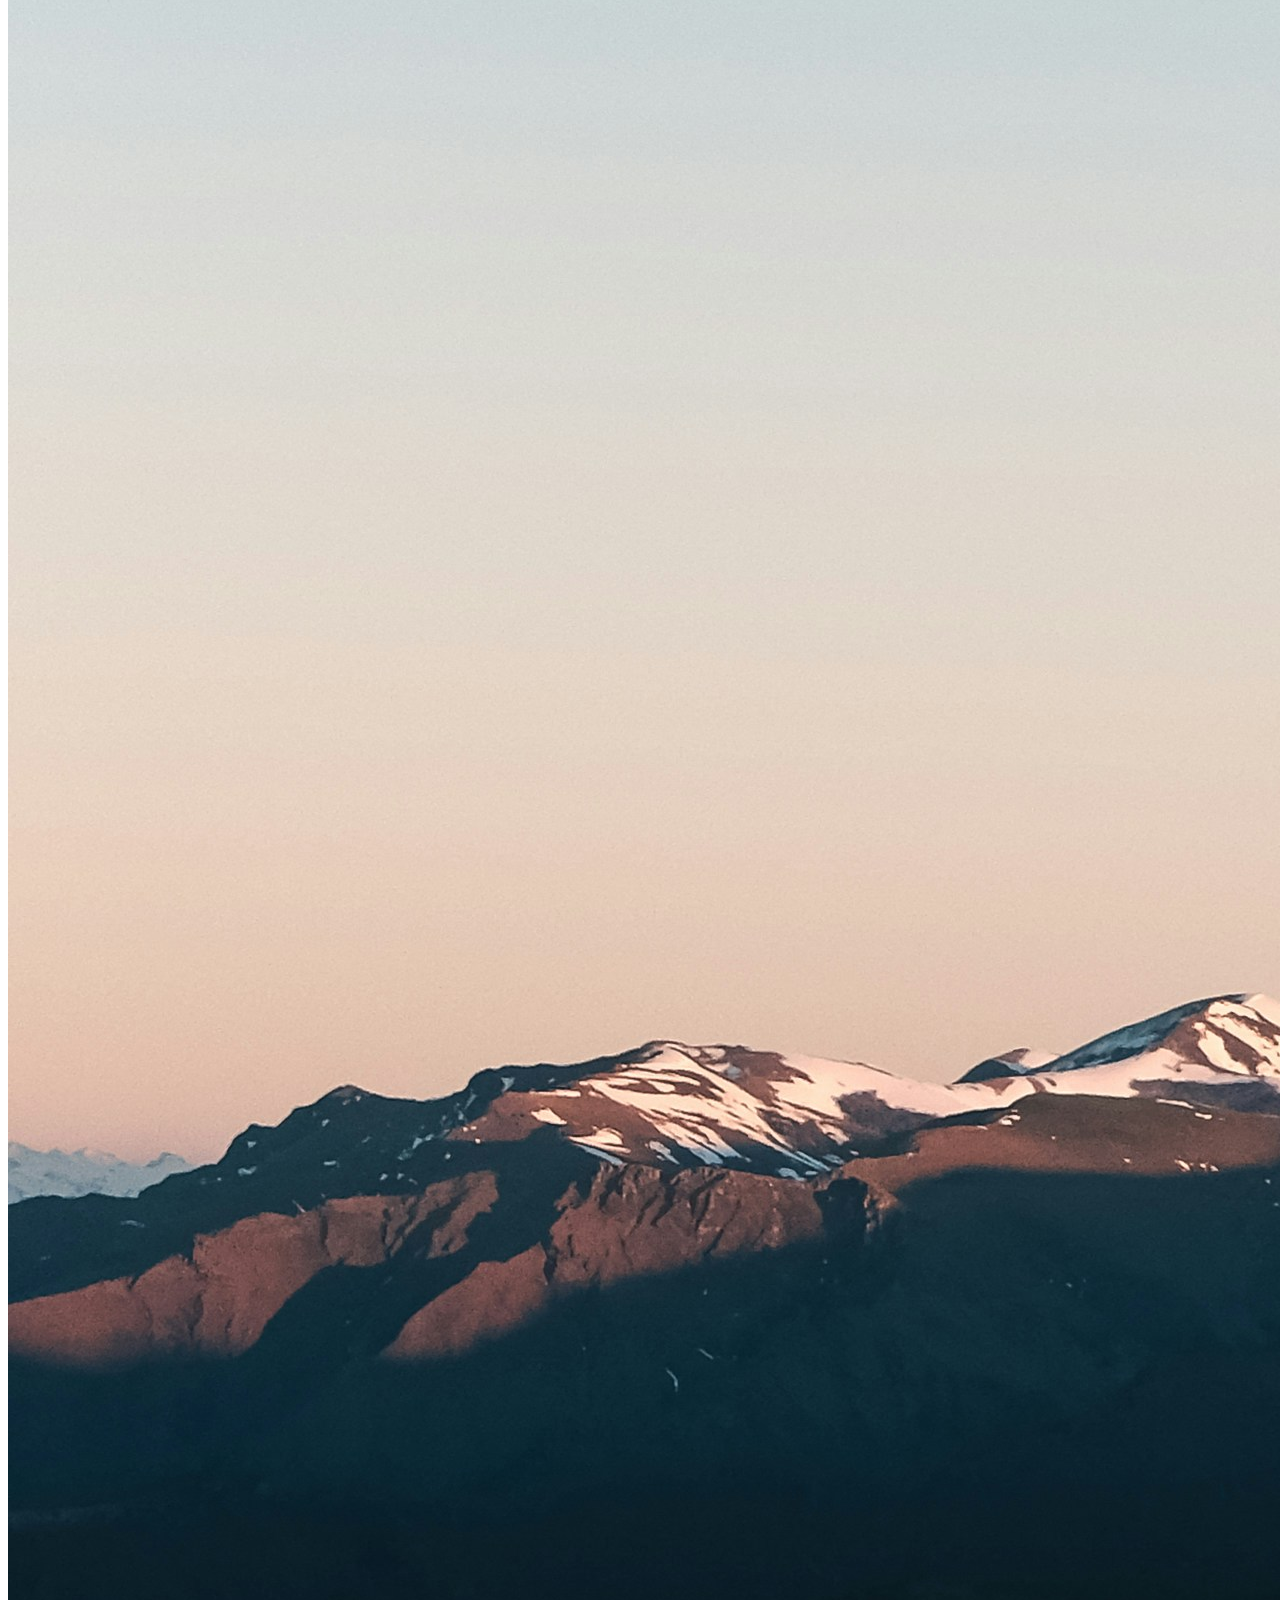
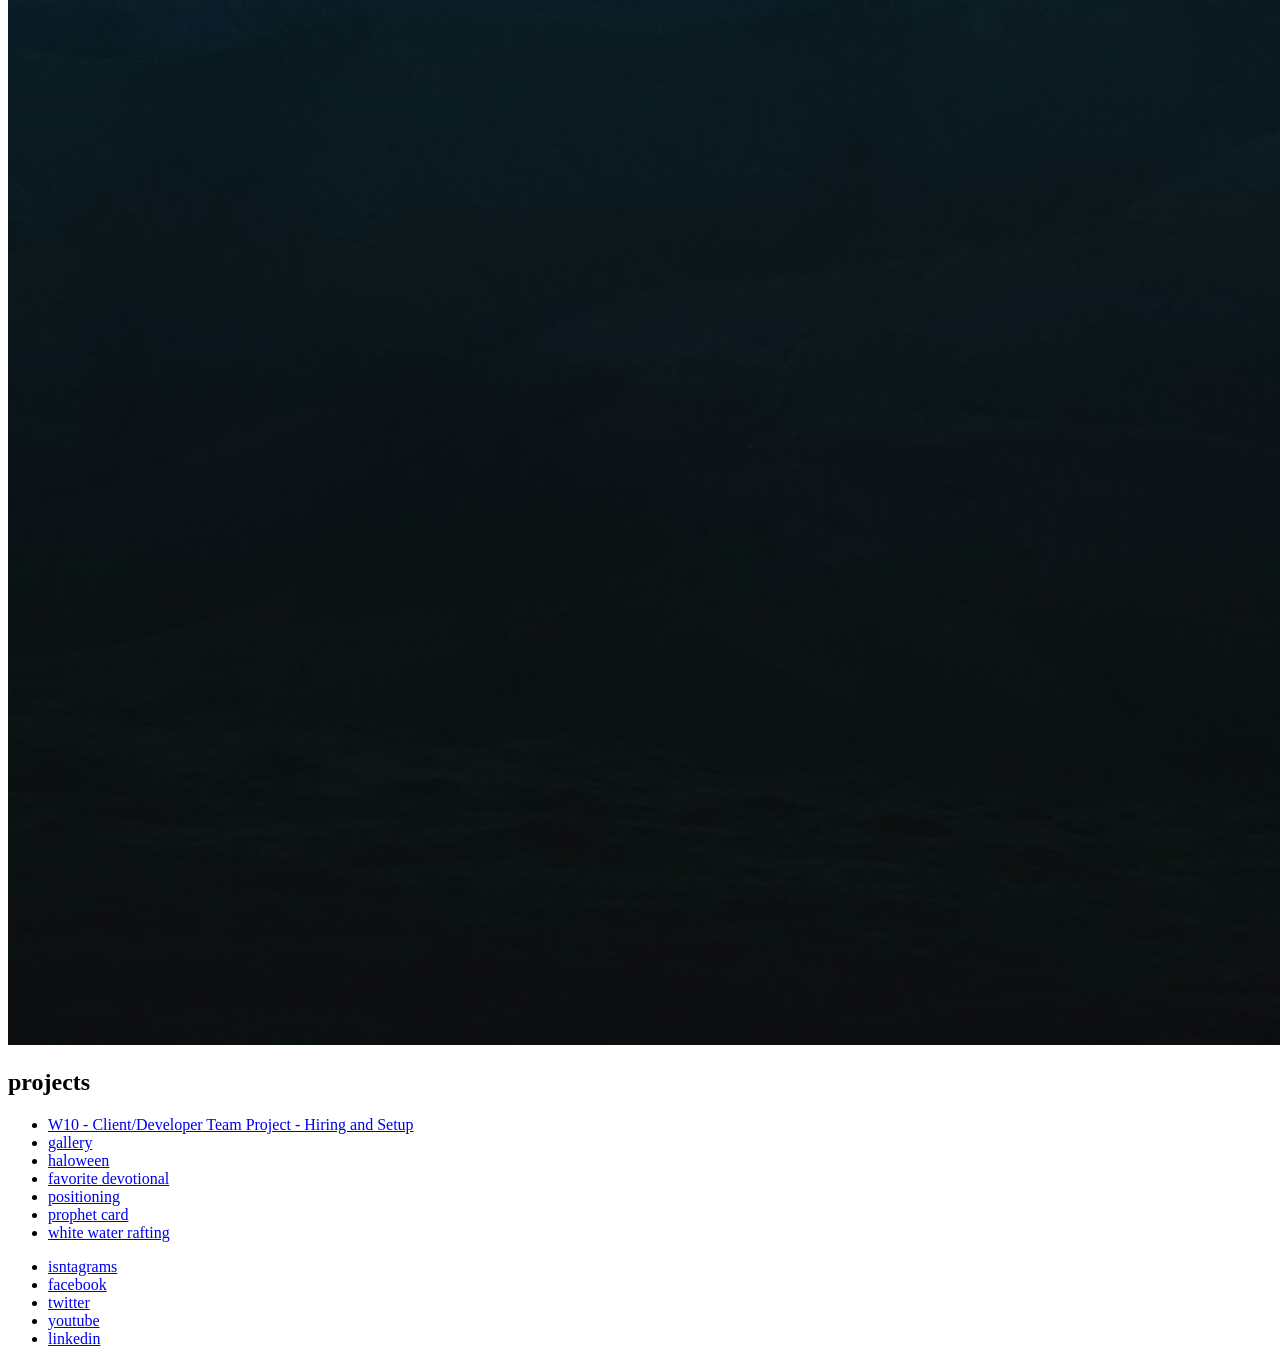
==== commit 488cb7fe: "Update index.html" ====
--- a/index.html
+++ b/index.html
@@ -25,7 +25,7 @@
             <div class = projects>
                 <h2>projects</h2>
                     <ul>
-                        <li><a href="Jaynes/index.html">gallery</a></li>
+                        <li><a href="Jaynes/index.html">W10 - Client/Developer Team Project - Hiring and Setup</a></li>
                         <li><a href="gallery/gallery.html">gallery</a></li>
                         <li><a href="halloween\index.html">haloween</a></li>
                         <li><a href="ice\favorite_devo\favdevo.html">favorite devotional</a></li>
